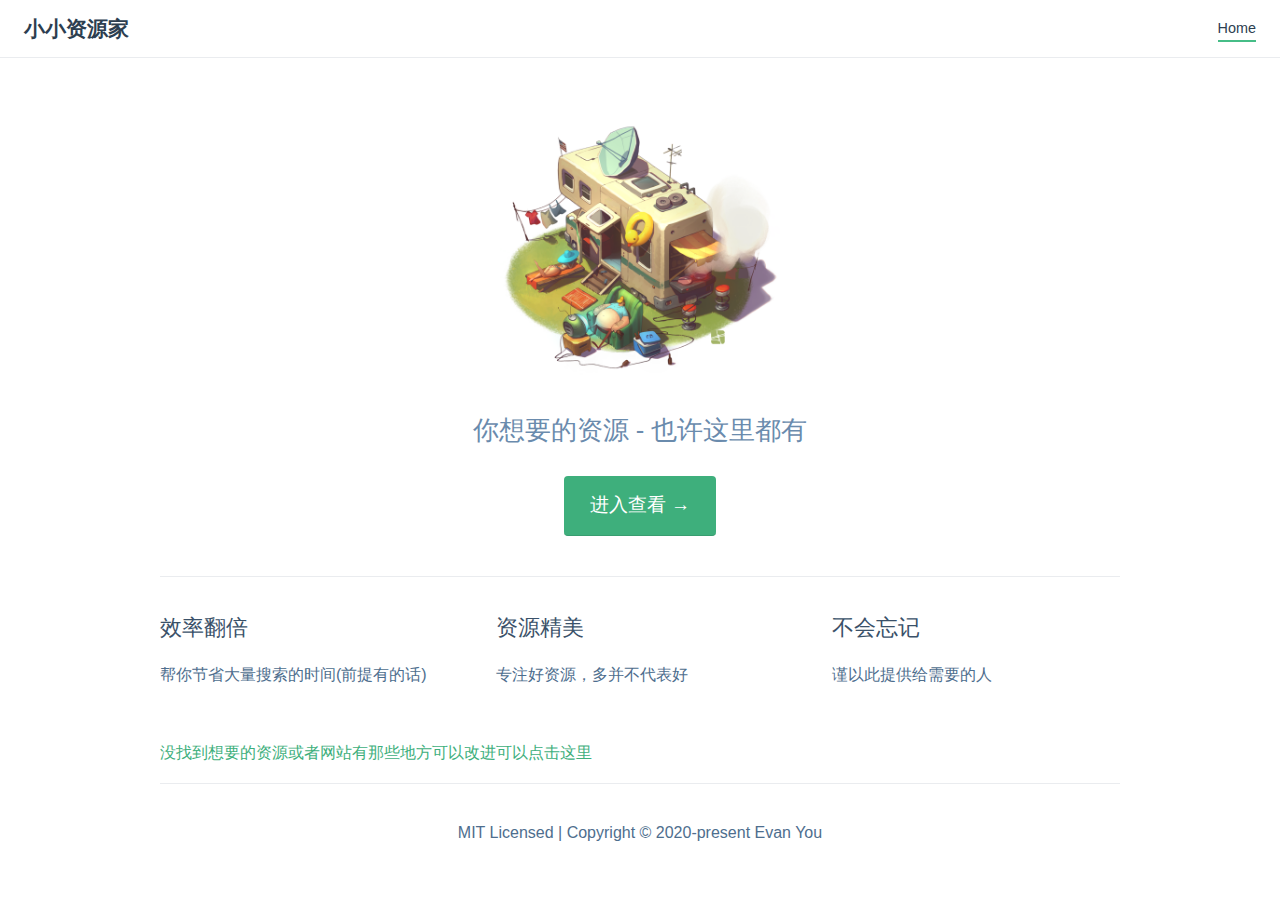
==== index.html @ be4386ac "1.0" ====
<!DOCTYPE html>
<html lang="en-US">
  <head>
    <meta charset="utf-8">
    <meta name="viewport" content="width=device-width,initial-scale=1">
    <title>小小资源家</title>
    <meta name="description" content="精而美">
    <meta name="generator" content="VuePress 1.3.1">
    
    
    <link rel="preload" href="/assets/css/0.styles.89083030.css" as="style"><link rel="preload" href="/assets/js/app.95649e53.js" as="script"><link rel="preload" href="/assets/js/2.fe399afa.js" as="script"><link rel="preload" href="/assets/js/7.064cb772.js" as="script"><link rel="prefetch" href="/assets/js/10.d269c599.js"><link rel="prefetch" href="/assets/js/3.1f2b46ae.js"><link rel="prefetch" href="/assets/js/4.24be1fda.js"><link rel="prefetch" href="/assets/js/5.bc35be57.js"><link rel="prefetch" href="/assets/js/6.298cbab0.js"><link rel="prefetch" href="/assets/js/8.de800bd0.js"><link rel="prefetch" href="/assets/js/9.6f086a22.js">
    <link rel="stylesheet" href="/assets/css/0.styles.89083030.css">
  </head>
  <body>
    <div id="app" data-server-rendered="true"><div class="theme-container no-sidebar"><header class="navbar"><div class="sidebar-button"><svg xmlns="http://www.w3.org/2000/svg" aria-hidden="true" role="img" viewBox="0 0 448 512" class="icon"><path fill="currentColor" d="M436 124H12c-6.627 0-12-5.373-12-12V80c0-6.627 5.373-12 12-12h424c6.627 0 12 5.373 12 12v32c0 6.627-5.373 12-12 12zm0 160H12c-6.627 0-12-5.373-12-12v-32c0-6.627 5.373-12 12-12h424c6.627 0 12 5.373 12 12v32c0 6.627-5.373 12-12 12zm0 160H12c-6.627 0-12-5.373-12-12v-32c0-6.627 5.373-12 12-12h424c6.627 0 12 5.373 12 12v32c0 6.627-5.373 12-12 12z"></path></svg></div> <a href="/" class="home-link router-link-exact-active router-link-active"><!----> <span class="site-name">小小资源家</span></a> <div class="links"><!----> <nav class="nav-links can-hide"><div class="nav-item"><a href="/" class="nav-link router-link-exact-active router-link-active">
  Home
</a></div> <!----></nav></div></header> <div class="sidebar-mask"></div> <aside class="sidebar"><nav class="nav-links"><div class="nav-item"><a href="/" class="nav-link router-link-exact-active router-link-active">
  Home
</a></div> <!----></nav>  <ul class="sidebar-links"><li><a href="/ENGLISH/english.html" class="sidebar-link">英语教程</a></li><li><section class="sidebar-group depth-0"><p class="sidebar-heading open"><span>数学</span> <!----></p> <ul class="sidebar-links sidebar-group-items"><li><a href="/" class="active sidebar-link">技巧</a></li></ul></section></li></ul> </aside> <main aria-labelledby="main-title" class="home"><header class="hero"><img src="/hero.png" alt="hero"> <!----> <p class="description">
      你想要的资源  -  也许这里都有
    </p> <p class="action"><a href="/ENGLISH/english.html" class="nav-link action-button">
  进入查看 →
</a></p></header> <div class="features"><div class="feature"><h2>效率翻倍</h2> <p>帮你节省大量搜索的时间(前提有的话)</p></div><div class="feature"><h2>资源精美</h2> <p>专注好资源，多并不代表好</p></div><div class="feature"><h2>不会忘记</h2> <p>谨以此提供给需要的人</p></div></div> <div class="theme-default-content custom content__default"><p><a href="/" class="router-link-exact-active router-link-active">没找到想要的资源或者网站有那些地方可以改进可以点击这里</a></p></div> <div class="footer">
    MIT Licensed | Copyright © 2020-present Evan You
  </div></main></div><div class="global-ui"></div></div>
    <script src="/assets/js/app.95649e53.js" defer></script><script src="/assets/js/2.fe399afa.js" defer></script><script src="/assets/js/7.064cb772.js" defer></script>
  </body>
</html>
---- assets/css/0.styles.89083030.css ----
#nprogress{pointer-events:none}#nprogress .bar{background:#3eaf7c;position:fixed;z-index:1031;top:0;left:0;width:100%;height:2px}#nprogress .peg{display:block;position:absolute;right:0;width:100px;height:100%;box-shadow:0 0 10px #3eaf7c,0 0 5px #3eaf7c;opacity:1;transform:rotate(3deg) translateY(-4px)}#nprogress .spinner{display:block;position:fixed;z-index:1031;top:15px;right:15px}#nprogress .spinner-icon{width:18px;height:18px;box-sizing:border-box;border-color:#3eaf7c transparent transparent #3eaf7c;border-style:solid;border-width:2px;border-radius:50%;-webkit-animation:nprogress-spinner .4s linear infinite;animation:nprogress-spinner .4s linear infinite}.nprogress-custom-parent{overflow:hidden;position:relative}.nprogress-custom-parent #nprogress .bar,.nprogress-custom-parent #nprogress .spinner{position:absolute}@-webkit-keyframes nprogress-spinner{0%{transform:rotate(0deg)}to{transform:rotate(1turn)}}@keyframes nprogress-spinner{0%{transform:rotate(0deg)}to{transform:rotate(1turn)}}.icon.outbound{color:#aaa;display:inline-block;vertical-align:middle;position:relative;top:-1px}.home{padding:3.6rem 2rem 0;max-width:960px;margin:0 auto;display:block}.home .hero{text-align:center}.home .hero img{max-width:100%;max-height:280px;display:block;margin:3rem auto 1.5rem}.home .hero h1{font-size:3rem}.home .hero .action,.home .hero .description,.home .hero h1{margin:1.8rem auto}.home .hero .description{max-width:35rem;font-size:1.6rem;line-height:1.3;color:#6a8bad}.home .hero .action-button{display:inline-block;font-size:1.2rem;color:#fff;background-color:#3eaf7c;padding:.8rem 1.6rem;border-radius:4px;transition:background-color .1s ease;box-sizing:border-box;border-bottom:1px solid #389d70}.home .hero .action-button:hover{background-color:#4abf8a}.home .features{border-top:1px solid #eaecef;padding:1.2rem 0;margin-top:2.5rem;display:flex;flex-wrap:wrap;align-items:flex-start;align-content:stretch;justify-content:space-between}.home .feature{flex-grow:1;flex-basis:30%;max-width:30%}.home .feature h2{font-size:1.4rem;font-weight:500;border-bottom:none;padding-bottom:0;color:#3a5169}.home .feature p{color:#4e6e8e}.home .footer{padding:2.5rem;border-top:1px solid #eaecef;text-align:center;color:#4e6e8e}@media (max-width:719px){.home .features{flex-direction:column}.home .feature{max-width:100%;padding:0 2.5rem}}@media (max-width:419px){.home{padding-left:1.5rem;padding-right:1.5rem}.home .hero img{max-height:210px;margin:2rem auto 1.2rem}.home .hero h1{font-size:2rem}.home .hero .action,.home .hero .description,.home .hero h1{margin:1.2rem auto}.home .hero .description{font-size:1.2rem}.home .hero .action-button{font-size:1rem;padding:.6rem 1.2rem}.home .feature h2{font-size:1.25rem}}.search-box{display:inline-block;position:relative;margin-right:1rem}.search-box input{cursor:text;width:10rem;height:2rem;color:#4e6e8e;display:inline-block;border:1px solid #cfd4db;border-radius:2rem;font-size:.9rem;line-height:2rem;padding:0 .5rem 0 2rem;outline:none;transition:all .2s ease;background:#fff url(/assets/img/search.83621669.svg) .6rem .5rem no-repeat;background-size:1rem}.search-box input:focus{cursor:auto;border-color:#3eaf7c}.search-box .suggestions{background:#fff;width:20rem;position:absolute;top:1.5rem;border:1px solid #cfd4db;border-radius:6px;padding:.4rem;list-style-type:none}.search-box .suggestions.align-right{right:0}.search-box .suggestion{line-height:1.4;padding:.4rem .6rem;border-radius:4px;cursor:pointer}.search-box .suggestion a{white-space:normal;color:#5d82a6}.search-box .suggestion a .page-title{font-weight:600}.search-box .suggestion a .header{font-size:.9em;margin-left:.25em}.search-box .suggestion.focused{background-color:#f3f4f5}.search-box .suggestion.focused a{color:#3eaf7c}@media (max-width:959px){.search-box input{cursor:pointer;width:0;border-color:transparent;position:relative}.search-box input:focus{cursor:text;left:0;width:10rem}}@media (-ms-high-contrast:none){.search-box input{height:2rem}}@media (max-width:959px) and (min-width:719px){.search-box .suggestions{left:0}}@media (max-width:719px){.search-box{margin-right:0}.search-box input{left:1rem}.search-box .suggestions{right:0}}@media (max-width:419px){.search-box .suggestions{width:calc(100vw - 4rem)}.search-box input:focus{width:8rem}}.sidebar-button{cursor:pointer;display:none;width:1.25rem;height:1.25rem;position:absolute;padding:.6rem;top:.6rem;left:1rem}.sidebar-button .icon{display:block;width:1.25rem;height:1.25rem}@media (max-width:719px){.sidebar-button{display:block}}.dropdown-enter,.dropdown-leave-to{height:0!important}.dropdown-wrapper{cursor:pointer}.dropdown-wrapper .dropdown-title{display:block;font-size:.9rem;font-family:inherit;cursor:inherit;padding:inherit;line-height:1.4rem;background:transparent;border:none;font-weight:500;color:#2c3e50}.dropdown-wrapper .dropdown-title:hover{border-color:transparent}.dropdown-wrapper .dropdown-title .arrow{vertical-align:middle;margin-top:-1px;margin-left:.4rem}.dropdown-wrapper .nav-dropdown .dropdown-item{color:inherit;line-height:1.7rem}.dropdown-wrapper .nav-dropdown .dropdown-item h4{margin:.45rem 0 0;border-top:1px solid #eee;padding:.45rem 1.5rem 0 1.25rem}.dropdown-wrapper .nav-dropdown .dropdown-item .dropdown-subitem-wrapper{padding:0;list-style:none}.dropdown-wrapper .nav-dropdown .dropdown-item .dropdown-subitem-wrapper .dropdown-subitem{font-size:.9em}.dropdown-wrapper .nav-dropdown .dropdown-item a{display:block;line-height:1.7rem;position:relative;border-bottom:none;font-weight:400;margin-bottom:0;padding:0 1.5rem 0 1.25rem}.dropdown-wrapper .nav-dropdown .dropdown-item a.router-link-active,.dropdown-wrapper .nav-dropdown .dropdown-item a:hover{color:#3eaf7c}.dropdown-wrapper .nav-dropdown .dropdown-item a.router-link-active:after{content:"";width:0;height:0;border-left:5px solid #3eaf7c;border-top:3px solid transparent;border-bottom:3px solid transparent;position:absolute;top:calc(50% - 2px);left:9px}.dropdown-wrapper .nav-dropdown .dropdown-item:first-child h4{margin-top:0;padding-top:0;border-top:0}@media (max-width:719px){.dropdown-wrapper.open .dropdown-title{margin-bottom:.5rem}.dropdown-wrapper .dropdown-title{font-weight:600;font-size:inherit}.dropdown-wrapper .dropdown-title:hover{color:#3eaf7c}.dropdown-wrapper .nav-dropdown{transition:height .1s ease-out;overflow:hidden}.dropdown-wrapper .nav-dropdown .dropdown-item h4{border-top:0;margin-top:0;padding-top:0}.dropdown-wrapper .nav-dropdown .dropdown-item>a,.dropdown-wrapper .nav-dropdown .dropdown-item h4{font-size:15px;line-height:2rem}.dropdown-wrapper .nav-dropdown .dropdown-item .dropdown-subitem{font-size:14px;padding-left:1rem}}@media (min-width:719px){.dropdown-wrapper{height:1.8rem}.dropdown-wrapper.open .nav-dropdown,.dropdown-wrapper:hover .nav-dropdown{display:block!important}.dropdown-wrapper.open:blur{display:none}.dropdown-wrapper .dropdown-title .arrow{border-left:4px solid transparent;border-right:4px solid transparent;border-top:6px solid #ccc;border-bottom:0}.dropdown-wrapper .nav-dropdown{display:none;height:auto!important;box-sizing:border-box;max-height:calc(100vh - 2.7rem);overflow-y:auto;position:absolute;top:100%;right:0;background-color:#fff;padding:.6rem 0;border:1px solid;border-color:#ddd #ddd #ccc;text-align:left;border-radius:.25rem;white-space:nowrap;margin:0}}.nav-links{display:inline-block}.nav-links a{line-height:1.4rem;color:inherit}.nav-links a.router-link-active,.nav-links a:hover{color:#3eaf7c}.nav-links .nav-item{position:relative;display:inline-block;margin-left:1.5rem;line-height:2rem}.nav-links .nav-item:first-child{margin-left:0}.nav-links .repo-link{margin-left:1.5rem}@media (max-width:719px){.nav-links .nav-item,.nav-links .repo-link{margin-left:0}}@media (min-width:719px){.nav-links a.router-link-active,.nav-links a:hover{color:#2c3e50}.nav-item>a:not(.external).router-link-active,.nav-item>a:not(.external):hover{margin-bottom:-2px;border-bottom:2px solid #46bd87}}.navbar{padding:.7rem 1.5rem;line-height:2.2rem}.navbar a,.navbar img,.navbar span{display:inline-block}.navbar .logo{height:2.2rem;min-width:2.2rem;margin-right:.8rem;vertical-align:top}.navbar .site-name{font-size:1.3rem;font-weight:600;color:#2c3e50;position:relative}.navbar .links{padding-left:1.5rem;box-sizing:border-box;background-color:#fff;white-space:nowrap;font-size:.9rem;position:absolute;right:1.5rem;top:.7rem;display:flex}.navbar .links .search-box{flex:0 0 auto;vertical-align:top}@media (max-width:719px){.navbar{padding-left:4rem}.navbar .can-hide{display:none}.navbar .links{padding-left:1.5rem}.navbar .site-name{width:calc(100vw - 9.4rem);overflow:hidden;white-space:nowrap;text-overflow:ellipsis}}.page-edit{max-width:740px;margin:0 auto;padding:2rem 2.5rem}@media (max-width:959px){.page-edit{padding:2rem}}@media (max-width:419px){.page-edit{padding:1.5rem}}.page-edit{padding-top:1rem;padding-bottom:1rem;overflow:auto}.page-edit .edit-link{display:inline-block}.page-edit .edit-link a{color:#4e6e8e;margin-right:.25rem}.page-edit .last-updated{float:right;font-size:.9em}.page-edit .last-updated .prefix{font-weight:500;color:#4e6e8e}.page-edit .last-updated .time{font-weight:400;color:#aaa}@media (max-width:719px){.page-edit .edit-link{margin-bottom:.5rem}.page-edit .last-updated{font-size:.8em;float:none;text-align:left}}.page-nav{max-width:740px;margin:0 auto;padding:2rem 2.5rem}@media (max-width:959px){.page-nav{padding:2rem}}@media (max-width:419px){.page-nav{padding:1.5rem}}.page-nav{padding-top:1rem;padding-bottom:0}.page-nav .inner{min-height:2rem;margin-top:0;border-top:1px solid #eaecef;padding-top:1rem;overflow:auto}.page-nav .next{float:right}.page{padding-bottom:2rem;display:block}.sidebar-group .sidebar-group{padding-left:.5em}.sidebar-group:not(.collapsable) .sidebar-heading:not(.clickable){cursor:auto;color:inherit}.sidebar-group.is-sub-group{padding-left:0}.sidebar-group.is-sub-group>.sidebar-heading{font-size:.95em;line-height:1.4;font-weight:400;padding-left:2rem}.sidebar-group.is-sub-group>.sidebar-heading:not(.clickable){opacity:.5}.sidebar-group.is-sub-group>.sidebar-group-items{padding-left:1rem}.sidebar-group.is-sub-group>.sidebar-group-items>li>.sidebar-link{font-size:.95em;border-left:none}.sidebar-group.depth-2>.sidebar-heading{border-left:none}.sidebar-heading{color:#2c3e50;transition:color .15s ease;cursor:pointer;font-size:1.1em;font-weight:700;padding:.35rem 1.5rem .35rem 1.25rem;width:100%;box-sizing:border-box;margin:0;border-left:.25rem solid transparent}.sidebar-heading.open,.sidebar-heading:hover{color:inherit}.sidebar-heading .arrow{position:relative;top:-.12em;left:.5em}.sidebar-heading.clickable.active{font-weight:600;color:#3eaf7c;border-left-color:#3eaf7c}.sidebar-heading.clickable:hover{color:#3eaf7c}.sidebar-group-items{transition:height .1s ease-out;font-size:.95em;overflow:hidden}.sidebar .sidebar-sub-headers{padding-left:1rem;font-size:.95em}a.sidebar-link{font-size:1em;font-weight:400;display:inline-block;color:#2c3e50;border-left:.25rem solid transparent;padding:.35rem 1rem .35rem 1.25rem;line-height:1.4;width:100%;box-sizing:border-box}a.sidebar-link:hover{color:#3eaf7c}a.sidebar-link.active{font-weight:600;color:#3eaf7c;border-left-color:#3eaf7c}.sidebar-group a.sidebar-link{padding-left:2rem}.sidebar-sub-headers a.sidebar-link{padding-top:.25rem;padding-bottom:.25rem;border-left:none}.sidebar-sub-headers a.sidebar-link.active{font-weight:500}.sidebar ul{padding:0;margin:0;list-style-type:none}.sidebar a{display:inline-block}.sidebar .nav-links{display:none;border-bottom:1px solid #eaecef;padding:.5rem 0 .75rem}.sidebar .nav-links a{font-weight:600}.sidebar .nav-links .nav-item,.sidebar .nav-links .repo-link{display:block;line-height:1.25rem;font-size:1.1em;padding:.5rem 0 .5rem 1.5rem}.sidebar>.sidebar-links{padding:1.5rem 0}.sidebar>.sidebar-links>li>a.sidebar-link{font-size:1.1em;line-height:1.7;font-weight:700}.sidebar>.sidebar-links>li:not(:first-child){margin-top:.75rem}@media (max-width:719px){.sidebar .nav-links{display:block}.sidebar .nav-links .dropdown-wrapper .nav-dropdown .dropdown-item a.router-link-active:after{top:calc(1rem - 2px)}.sidebar>.sidebar-links{padding:1rem 0}}code[class*=language-],pre[class*=language-]{color:#ccc;background:none;font-family:Consolas,Monaco,Andale Mono,Ubuntu Mono,monospace;font-size:1em;text-align:left;white-space:pre;word-spacing:normal;word-break:normal;word-wrap:normal;line-height:1.5;-moz-tab-size:4;-o-tab-size:4;tab-size:4;-webkit-hyphens:none;-ms-hyphens:none;hyphens:none}pre[class*=language-]{padding:1em;margin:.5em 0;overflow:auto}:not(pre)>code[class*=language-],pre[class*=language-]{background:#2d2d2d}:not(pre)>code[class*=language-]{padding:.1em;border-radius:.3em;white-space:normal}.token.block-comment,.token.cdata,.token.comment,.token.doctype,.token.prolog{color:#999}.token.punctuation{color:#ccc}.token.attr-name,.token.deleted,.token.namespace,.token.tag{color:#e2777a}.token.function-name{color:#6196cc}.token.boolean,.token.function,.token.number{color:#f08d49}.token.class-name,.token.constant,.token.property,.token.symbol{color:#f8c555}.token.atrule,.token.builtin,.token.important,.token.keyword,.token.selector{color:#cc99cd}.token.attr-value,.token.char,.token.regex,.token.string,.token.variable{color:#7ec699}.token.entity,.token.operator,.token.url{color:#67cdcc}.token.bold,.token.important{font-weight:700}.token.italic{font-style:italic}.token.entity{cursor:help}.token.inserted{color:green}.theme-default-content code{color:#476582;padding:.25rem .5rem;margin:0;font-size:.85em;background-color:rgba(27,31,35,.05);border-radius:3px}.theme-default-content code .token.deleted{color:#ec5975}.theme-default-content code .token.inserted{color:#3eaf7c}.theme-default-content pre,.theme-default-content pre[class*=language-]{line-height:1.4;padding:1.25rem 1.5rem;margin:.85rem 0;background-color:#282c34;border-radius:6px;overflow:auto}.theme-default-content pre[class*=language-] code,.theme-default-content pre code{color:#fff;padding:0;background-color:transparent;border-radius:0}div[class*=language-]{position:relative;background-color:#282c34;border-radius:6px}div[class*=language-] .highlight-lines{-webkit-user-select:none;-ms-user-select:none;user-select:none;padding-top:1.3rem;position:absolute;top:0;left:0;width:100%;line-height:1.4}div[class*=language-] .highlight-lines .highlighted{background-color:rgba(0,0,0,.66)}div[class*=language-] pre,div[class*=language-] pre[class*=language-]{background:transparent;position:relative;z-index:1}div[class*=language-]:before{position:absolute;z-index:3;top:.8em;right:1em;font-size:.75rem;color:hsla(0,0%,100%,.4)}div[class*=language-]:not(.line-numbers-mode) .line-numbers-wrapper{display:none}div[class*=language-].line-numbers-mode .highlight-lines .highlighted{position:relative}div[class*=language-].line-numbers-mode .highlight-lines .highlighted:before{content:" ";position:absolute;z-index:3;left:0;top:0;display:block;width:3.5rem;height:100%;background-color:rgba(0,0,0,.66)}div[class*=language-].line-numbers-mode pre{padding-left:4.5rem;vertical-align:middle}div[class*=language-].line-numbers-mode .line-numbers-wrapper{position:absolute;top:0;width:3.5rem;text-align:center;color:hsla(0,0%,100%,.3);padding:1.25rem 0;line-height:1.4}div[class*=language-].line-numbers-mode .line-numbers-wrapper br{-webkit-user-select:none;-ms-user-select:none;user-select:none}div[class*=language-].line-numbers-mode .line-numbers-wrapper .line-number{position:relative;z-index:4;-webkit-user-select:none;-ms-user-select:none;user-select:none;font-size:.85em}div[class*=language-].line-numbers-mode:after{content:"";position:absolute;z-index:2;top:0;left:0;width:3.5rem;height:100%;border-radius:6px 0 0 6px;border-right:1px solid rgba(0,0,0,.66);background-color:#282c34}div[class~=language-js]:before{content:"js"}div[class~=language-ts]:before{content:"ts"}div[class~=language-html]:before{content:"html"}div[class~=language-md]:before{content:"md"}div[class~=language-vue]:before{content:"vue"}div[class~=language-css]:before{content:"css"}div[class~=language-sass]:before{content:"sass"}div[class~=language-scss]:before{content:"scss"}div[class~=language-less]:before{content:"less"}div[class~=language-stylus]:before{content:"stylus"}div[class~=language-go]:before{content:"go"}div[class~=language-java]:before{content:"java"}div[class~=language-c]:before{content:"c"}div[class~=language-sh]:before{content:"sh"}div[class~=language-yaml]:before{content:"yaml"}div[class~=language-py]:before{content:"py"}div[class~=language-docker]:before{content:"docker"}div[class~=language-dockerfile]:before{content:"dockerfile"}div[class~=language-makefile]:before{content:"makefile"}div[class~=language-javascript]:before{content:"js"}div[class~=language-typescript]:before{content:"ts"}div[class~=language-markup]:before{content:"html"}div[class~=language-markdown]:before{content:"md"}div[class~=language-json]:before{content:"json"}div[class~=language-ruby]:before{content:"rb"}div[class~=language-python]:before{content:"py"}div[class~=language-bash]:before{content:"sh"}div[class~=language-php]:before{content:"php"}.custom-block .custom-block-title{font-weight:600;margin-bottom:-.4rem}.custom-block.danger,.custom-block.tip,.custom-block.warning{padding:.1rem 1.5rem;border-left-width:.5rem;border-left-style:solid;margin:1rem 0}.custom-block.tip{background-color:#f3f5f7;border-color:#42b983}.custom-block.warning{background-color:rgba(255,229,100,.3);border-color:#e7c000;color:#6b5900}.custom-block.warning .custom-block-title{color:#b29400}.custom-block.warning a{color:#2c3e50}.custom-block.danger{background-color:#ffe6e6;border-color:#c00;color:#4d0000}.custom-block.danger .custom-block-title{color:#900}.custom-block.danger a{color:#2c3e50}.custom-block.details{display:block;position:relative;border-radius:2px;margin:1.6em 0;padding:1.6em;background-color:#eee}.custom-block.details h4{margin-top:0}.custom-block.details figure:last-child,.custom-block.details p:last-child{margin-bottom:0;padding-bottom:0}.custom-block.details summary{outline:none;cursor:pointer}.arrow{display:inline-block;width:0;height:0}.arrow.up{border-bottom:6px solid #ccc}.arrow.down,.arrow.up{border-left:4px solid transparent;border-right:4px solid transparent}.arrow.down{border-top:6px solid #ccc}.arrow.right{border-left:6px solid #ccc}.arrow.left,.arrow.right{border-top:4px solid transparent;border-bottom:4px solid transparent}.arrow.left{border-right:6px solid #ccc}.theme-default-content:not(.custom){max-width:740px;margin:0 auto;padding:2rem 2.5rem}@media (max-width:959px){.theme-default-content:not(.custom){padding:2rem}}@media (max-width:419px){.theme-default-content:not(.custom){padding:1.5rem}}.table-of-contents .badge{vertical-align:middle}body,html{padding:0;margin:0;background-color:#fff}body{font-family:-apple-system,BlinkMacSystemFont,Segoe UI,Roboto,Oxygen,Ubuntu,Cantarell,Fira Sans,Droid Sans,Helvetica Neue,sans-serif;-webkit-font-smoothing:antialiased;-moz-osx-font-smoothing:grayscale;font-size:16px;color:#2c3e50}.page{padding-left:20rem}.navbar{z-index:20;right:0;height:3.6rem;background-color:#fff;box-sizing:border-box;border-bottom:1px solid #eaecef}.navbar,.sidebar-mask{position:fixed;top:0;left:0}.sidebar-mask{z-index:9;width:100vw;height:100vh;display:none}.sidebar{font-size:16px;background-color:#fff;width:20rem;position:fixed;z-index:10;margin:0;top:3.6rem;left:0;bottom:0;box-sizing:border-box;border-right:1px solid #eaecef;overflow-y:auto}.theme-default-content:not(.custom)>:first-child{margin-top:3.6rem}.theme-default-content:not(.custom) a:hover{text-decoration:underline}.theme-default-content:not(.custom) p.demo{padding:1rem 1.5rem;border:1px solid #ddd;border-radius:4px}.theme-default-content:not(.custom) img{max-width:100%}.theme-default-content.custom{padding:0;margin:0}.theme-default-content.custom img{max-width:100%}a{font-weight:500;text-decoration:none}a,p a code{color:#3eaf7c}p a code{font-weight:400}kbd{background:#eee;border:.15rem solid #ddd;border-bottom:.25rem solid #ddd;border-radius:.15rem;padding:0 .15em}blockquote{font-size:1rem;color:#999;border-left:.2rem solid #dfe2e5;margin:1rem 0;padding:.25rem 0 .25rem 1rem}blockquote>p{margin:0}ol,ul{padding-left:1.2em}strong{font-weight:600}h1,h2,h3,h4,h5,h6{font-weight:600;line-height:1.25}.theme-default-content:not(.custom)>h1,.theme-default-content:not(.custom)>h2,.theme-default-content:not(.custom)>h3,.theme-default-content:not(.custom)>h4,.theme-default-content:not(.custom)>h5,.theme-default-content:not(.custom)>h6{margin-top:-3.1rem;padding-top:4.6rem;margin-bottom:0}.theme-default-content:not(.custom)>h1:first-child,.theme-default-content:not(.custom)>h2:first-child,.theme-default-content:not(.custom)>h3:first-child,.theme-default-content:not(.custom)>h4:first-child,.theme-default-content:not(.custom)>h5:first-child,.theme-default-content:not(.custom)>h6:first-child{margin-top:-1.5rem;margin-bottom:1rem}.theme-default-content:not(.custom)>h1:first-child+.custom-block,.theme-default-content:not(.custom)>h1:first-child+p,.theme-default-content:not(.custom)>h1:first-child+pre,.theme-default-content:not(.custom)>h2:first-child+.custom-block,.theme-default-content:not(.custom)>h2:first-child+p,.theme-default-content:not(.custom)>h2:first-child+pre,.theme-default-content:not(.custom)>h3:first-child+.custom-block,.theme-default-content:not(.custom)>h3:first-child+p,.theme-default-content:not(.custom)>h3:first-child+pre,.theme-default-content:not(.custom)>h4:first-child+.custom-block,.theme-default-content:not(.custom)>h4:first-child+p,.theme-default-content:not(.custom)>h4:first-child+pre,.theme-default-content:not(.custom)>h5:first-child+.custom-block,.theme-default-content:not(.custom)>h5:first-child+p,.theme-default-content:not(.custom)>h5:first-child+pre,.theme-default-content:not(.custom)>h6:first-child+.custom-block,.theme-default-content:not(.custom)>h6:first-child+p,.theme-default-content:not(.custom)>h6:first-child+pre{margin-top:2rem}h1:hover .header-anchor,h2:hover .header-anchor,h3:hover .header-anchor,h4:hover .header-anchor,h5:hover .header-anchor,h6:hover .header-anchor{opacity:1}h1{font-size:2.2rem}h2{font-size:1.65rem;padding-bottom:.3rem;border-bottom:1px solid #eaecef}h3{font-size:1.35rem}a.header-anchor{font-size:.85em;float:left;margin-left:-.87em;padding-right:.23em;margin-top:.125em;opacity:0}a.header-anchor:hover{text-decoration:none}.line-number,code,kbd{font-family:source-code-pro,Menlo,Monaco,Consolas,Courier New,monospace}ol,p,ul{line-height:1.7}hr{border:0;border-top:1px solid #eaecef}table{border-collapse:collapse;margin:1rem 0;display:block;overflow-x:auto}tr{border-top:1px solid #dfe2e5}tr:nth-child(2n){background-color:#f6f8fa}td,th{border:1px solid #dfe2e5;padding:.6em 1em}.theme-container.sidebar-open .sidebar-mask{display:block}.theme-container.no-navbar .theme-default-content:not(.custom)>h1,.theme-container.no-navbar h2,.theme-container.no-navbar h3,.theme-container.no-navbar h4,.theme-container.no-navbar h5,.theme-container.no-navbar h6{margin-top:1.5rem;padding-top:0}.theme-container.no-navbar .sidebar{top:0}@media (min-width:720px){.theme-container.no-sidebar .sidebar{display:none}.theme-container.no-sidebar .page{padding-left:0}}@media (max-width:959px){.sidebar{font-size:15px;width:16.4rem}.page{padding-left:16.4rem}}@media (max-width:719px){.sidebar{top:0;padding-top:3.6rem;transform:translateX(-100%);transition:transform .2s ease}.page{padding-left:0}.theme-container.sidebar-open .sidebar{transform:translateX(0)}.theme-container.no-navbar .sidebar{padding-top:0}}@media (max-width:419px){h1{font-size:1.9rem}.theme-default-content div[class*=language-]{margin:.85rem -1.5rem;border-radius:0}}.content{font-size:30px}.theme-default-content:not(.custom){max-width:2000px;padding:0}.sidebar{width:17em}.page{padding-left:16em}@media screen and (orientation:portrait){.page{padding-left:0}.container{padding:0}}.container[data-v-691ed472]{display:flex;flex-wrap:wrap;justify-content:flex-start;list-style:none}.container li[data-v-691ed472]{width:30%;max-width:350px;min-width:320px;margin:.5em;box-shadow:0 2px 12px 0 rgba(0,0,0,.1);border-radius:3px;overflow:hidden}.imgBox[data-v-691ed472]{height:200px;overflow:hidden}.imgBox img[data-v-691ed472]{width:100%;min-height:200px}.padding-left[data-v-691ed472]{padding-left:.5em}.dateils[data-v-691ed472]{width:100%;height:100%;position:fixed;left:0;top:0;right:0;bottom:0;background:rgba(.1,.1,.1,.93)}.badge[data-v-26ebd6a3]{display:inline-block;font-size:14px;height:18px;line-height:18px;border-radius:3px;padding:0 6px;color:#fff}.badge.green[data-v-26ebd6a3],.badge.tip[data-v-26ebd6a3],.badge[data-v-26ebd6a3]{background-color:#42b983}.badge.error[data-v-26ebd6a3]{background-color:#da5961}.badge.warn[data-v-26ebd6a3],.badge.warning[data-v-26ebd6a3],.badge.yellow[data-v-26ebd6a3]{background-color:#e7c000}.badge+.badge[data-v-26ebd6a3]{margin-left:5px}
---- assets/css/0.styles.89083030.css ----
#nprogress{pointer-events:none}#nprogress .bar{background:#3eaf7c;position:fixed;z-index:1031;top:0;left:0;width:100%;height:2px}#nprogress .peg{display:block;position:absolute;right:0;width:100px;height:100%;box-shadow:0 0 10px #3eaf7c,0 0 5px #3eaf7c;opacity:1;transform:rotate(3deg) translateY(-4px)}#nprogress .spinner{display:block;position:fixed;z-index:1031;top:15px;right:15px}#nprogress .spinner-icon{width:18px;height:18px;box-sizing:border-box;border-color:#3eaf7c transparent transparent #3eaf7c;border-style:solid;border-width:2px;border-radius:50%;-webkit-animation:nprogress-spinner .4s linear infinite;animation:nprogress-spinner .4s linear infinite}.nprogress-custom-parent{overflow:hidden;position:relative}.nprogress-custom-parent #nprogress .bar,.nprogress-custom-parent #nprogress .spinner{position:absolute}@-webkit-keyframes nprogress-spinner{0%{transform:rotate(0deg)}to{transform:rotate(1turn)}}@keyframes nprogress-spinner{0%{transform:rotate(0deg)}to{transform:rotate(1turn)}}.icon.outbound{color:#aaa;display:inline-block;vertical-align:middle;position:relative;top:-1px}.home{padding:3.6rem 2rem 0;max-width:960px;margin:0 auto;display:block}.home .hero{text-align:center}.home .hero img{max-width:100%;max-height:280px;display:block;margin:3rem auto 1.5rem}.home .hero h1{font-size:3rem}.home .hero .action,.home .hero .description,.home .hero h1{margin:1.8rem auto}.home .hero .description{max-width:35rem;font-size:1.6rem;line-height:1.3;color:#6a8bad}.home .hero .action-button{display:inline-block;font-size:1.2rem;color:#fff;background-color:#3eaf7c;padding:.8rem 1.6rem;border-radius:4px;transition:background-color .1s ease;box-sizing:border-box;border-bottom:1px solid #389d70}.home .hero .action-button:hover{background-color:#4abf8a}.home .features{border-top:1px solid #eaecef;padding:1.2rem 0;margin-top:2.5rem;display:flex;flex-wrap:wrap;align-items:flex-start;align-content:stretch;justify-content:space-between}.home .feature{flex-grow:1;flex-basis:30%;max-width:30%}.home .feature h2{font-size:1.4rem;font-weight:500;border-bottom:none;padding-bottom:0;color:#3a5169}.home .feature p{color:#4e6e8e}.home .footer{padding:2.5rem;border-top:1px solid #eaecef;text-align:center;color:#4e6e8e}@media (max-width:719px){.home .features{flex-direction:column}.home .feature{max-width:100%;padding:0 2.5rem}}@media (max-width:419px){.home{padding-left:1.5rem;padding-right:1.5rem}.home .hero img{max-height:210px;margin:2rem auto 1.2rem}.home .hero h1{font-size:2rem}.home .hero .action,.home .hero .description,.home .hero h1{margin:1.2rem auto}.home .hero .description{font-size:1.2rem}.home .hero .action-button{font-size:1rem;padding:.6rem 1.2rem}.home .feature h2{font-size:1.25rem}}.search-box{display:inline-block;position:relative;margin-right:1rem}.search-box input{cursor:text;width:10rem;height:2rem;color:#4e6e8e;display:inline-block;border:1px solid #cfd4db;border-radius:2rem;font-size:.9rem;line-height:2rem;padding:0 .5rem 0 2rem;outline:none;transition:all .2s ease;background:#fff url(/assets/img/search.83621669.svg) .6rem .5rem no-repeat;background-size:1rem}.search-box input:focus{cursor:auto;border-color:#3eaf7c}.search-box .suggestions{background:#fff;width:20rem;position:absolute;top:1.5rem;border:1px solid #cfd4db;border-radius:6px;padding:.4rem;list-style-type:none}.search-box .suggestions.align-right{right:0}.search-box .suggestion{line-height:1.4;padding:.4rem .6rem;border-radius:4px;cursor:pointer}.search-box .suggestion a{white-space:normal;color:#5d82a6}.search-box .suggestion a .page-title{font-weight:600}.search-box .suggestion a .header{font-size:.9em;margin-left:.25em}.search-box .suggestion.focused{background-color:#f3f4f5}.search-box .suggestion.focused a{color:#3eaf7c}@media (max-width:959px){.search-box input{cursor:pointer;width:0;border-color:transparent;position:relative}.search-box input:focus{cursor:text;left:0;width:10rem}}@media (-ms-high-contrast:none){.search-box input{height:2rem}}@media (max-width:959px) and (min-width:719px){.search-box .suggestions{left:0}}@media (max-width:719px){.search-box{margin-right:0}.search-box input{left:1rem}.search-box .suggestions{right:0}}@media (max-width:419px){.search-box .suggestions{width:calc(100vw - 4rem)}.search-box input:focus{width:8rem}}.sidebar-button{cursor:pointer;display:none;width:1.25rem;height:1.25rem;position:absolute;padding:.6rem;top:.6rem;left:1rem}.sidebar-button .icon{display:block;width:1.25rem;height:1.25rem}@media (max-width:719px){.sidebar-button{display:block}}.dropdown-enter,.dropdown-leave-to{height:0!important}.dropdown-wrapper{cursor:pointer}.dropdown-wrapper .dropdown-title{display:block;font-size:.9rem;font-family:inherit;cursor:inherit;padding:inherit;line-height:1.4rem;background:transparent;border:none;font-weight:500;color:#2c3e50}.dropdown-wrapper .dropdown-title:hover{border-color:transparent}.dropdown-wrapper .dropdown-title .arrow{vertical-align:middle;margin-top:-1px;margin-left:.4rem}.dropdown-wrapper .nav-dropdown .dropdown-item{color:inherit;line-height:1.7rem}.dropdown-wrapper .nav-dropdown .dropdown-item h4{margin:.45rem 0 0;border-top:1px solid #eee;padding:.45rem 1.5rem 0 1.25rem}.dropdown-wrapper .nav-dropdown .dropdown-item .dropdown-subitem-wrapper{padding:0;list-style:none}.dropdown-wrapper .nav-dropdown .dropdown-item .dropdown-subitem-wrapper .dropdown-subitem{font-size:.9em}.dropdown-wrapper .nav-dropdown .dropdown-item a{display:block;line-height:1.7rem;position:relative;border-bottom:none;font-weight:400;margin-bottom:0;padding:0 1.5rem 0 1.25rem}.dropdown-wrapper .nav-dropdown .dropdown-item a.router-link-active,.dropdown-wrapper .nav-dropdown .dropdown-item a:hover{color:#3eaf7c}.dropdown-wrapper .nav-dropdown .dropdown-item a.router-link-active:after{content:"";width:0;height:0;border-left:5px solid #3eaf7c;border-top:3px solid transparent;border-bottom:3px solid transparent;position:absolute;top:calc(50% - 2px);left:9px}.dropdown-wrapper .nav-dropdown .dropdown-item:first-child h4{margin-top:0;padding-top:0;border-top:0}@media (max-width:719px){.dropdown-wrapper.open .dropdown-title{margin-bottom:.5rem}.dropdown-wrapper .dropdown-title{font-weight:600;font-size:inherit}.dropdown-wrapper .dropdown-title:hover{color:#3eaf7c}.dropdown-wrapper .nav-dropdown{transition:height .1s ease-out;overflow:hidden}.dropdown-wrapper .nav-dropdown .dropdown-item h4{border-top:0;margin-top:0;padding-top:0}.dropdown-wrapper .nav-dropdown .dropdown-item>a,.dropdown-wrapper .nav-dropdown .dropdown-item h4{font-size:15px;line-height:2rem}.dropdown-wrapper .nav-dropdown .dropdown-item .dropdown-subitem{font-size:14px;padding-left:1rem}}@media (min-width:719px){.dropdown-wrapper{height:1.8rem}.dropdown-wrapper.open .nav-dropdown,.dropdown-wrapper:hover .nav-dropdown{display:block!important}.dropdown-wrapper.open:blur{display:none}.dropdown-wrapper .dropdown-title .arrow{border-left:4px solid transparent;border-right:4px solid transparent;border-top:6px solid #ccc;border-bottom:0}.dropdown-wrapper .nav-dropdown{display:none;height:auto!important;box-sizing:border-box;max-height:calc(100vh - 2.7rem);overflow-y:auto;position:absolute;top:100%;right:0;background-color:#fff;padding:.6rem 0;border:1px solid;border-color:#ddd #ddd #ccc;text-align:left;border-radius:.25rem;white-space:nowrap;margin:0}}.nav-links{display:inline-block}.nav-links a{line-height:1.4rem;color:inherit}.nav-links a.router-link-active,.nav-links a:hover{color:#3eaf7c}.nav-links .nav-item{position:relative;display:inline-block;margin-left:1.5rem;line-height:2rem}.nav-links .nav-item:first-child{margin-left:0}.nav-links .repo-link{margin-left:1.5rem}@media (max-width:719px){.nav-links .nav-item,.nav-links .repo-link{margin-left:0}}@media (min-width:719px){.nav-links a.router-link-active,.nav-links a:hover{color:#2c3e50}.nav-item>a:not(.external).router-link-active,.nav-item>a:not(.external):hover{margin-bottom:-2px;border-bottom:2px solid #46bd87}}.navbar{padding:.7rem 1.5rem;line-height:2.2rem}.navbar a,.navbar img,.navbar span{display:inline-block}.navbar .logo{height:2.2rem;min-width:2.2rem;margin-right:.8rem;vertical-align:top}.navbar .site-name{font-size:1.3rem;font-weight:600;color:#2c3e50;position:relative}.navbar .links{padding-left:1.5rem;box-sizing:border-box;background-color:#fff;white-space:nowrap;font-size:.9rem;position:absolute;right:1.5rem;top:.7rem;display:flex}.navbar .links .search-box{flex:0 0 auto;vertical-align:top}@media (max-width:719px){.navbar{padding-left:4rem}.navbar .can-hide{display:none}.navbar .links{padding-left:1.5rem}.navbar .site-name{width:calc(100vw - 9.4rem);overflow:hidden;white-space:nowrap;text-overflow:ellipsis}}.page-edit{max-width:740px;margin:0 auto;padding:2rem 2.5rem}@media (max-width:959px){.page-edit{padding:2rem}}@media (max-width:419px){.page-edit{padding:1.5rem}}.page-edit{padding-top:1rem;padding-bottom:1rem;overflow:auto}.page-edit .edit-link{display:inline-block}.page-edit .edit-link a{color:#4e6e8e;margin-right:.25rem}.page-edit .last-updated{float:right;font-size:.9em}.page-edit .last-updated .prefix{font-weight:500;color:#4e6e8e}.page-edit .last-updated .time{font-weight:400;color:#aaa}@media (max-width:719px){.page-edit .edit-link{margin-bottom:.5rem}.page-edit .last-updated{font-size:.8em;float:none;text-align:left}}.page-nav{max-width:740px;margin:0 auto;padding:2rem 2.5rem}@media (max-width:959px){.page-nav{padding:2rem}}@media (max-width:419px){.page-nav{padding:1.5rem}}.page-nav{padding-top:1rem;padding-bottom:0}.page-nav .inner{min-height:2rem;margin-top:0;border-top:1px solid #eaecef;padding-top:1rem;overflow:auto}.page-nav .next{float:right}.page{padding-bottom:2rem;display:block}.sidebar-group .sidebar-group{padding-left:.5em}.sidebar-group:not(.collapsable) .sidebar-heading:not(.clickable){cursor:auto;color:inherit}.sidebar-group.is-sub-group{padding-left:0}.sidebar-group.is-sub-group>.sidebar-heading{font-size:.95em;line-height:1.4;font-weight:400;padding-left:2rem}.sidebar-group.is-sub-group>.sidebar-heading:not(.clickable){opacity:.5}.sidebar-group.is-sub-group>.sidebar-group-items{padding-left:1rem}.sidebar-group.is-sub-group>.sidebar-group-items>li>.sidebar-link{font-size:.95em;border-left:none}.sidebar-group.depth-2>.sidebar-heading{border-left:none}.sidebar-heading{color:#2c3e50;transition:color .15s ease;cursor:pointer;font-size:1.1em;font-weight:700;padding:.35rem 1.5rem .35rem 1.25rem;width:100%;box-sizing:border-box;margin:0;border-left:.25rem solid transparent}.sidebar-heading.open,.sidebar-heading:hover{color:inherit}.sidebar-heading .arrow{position:relative;top:-.12em;left:.5em}.sidebar-heading.clickable.active{font-weight:600;color:#3eaf7c;border-left-color:#3eaf7c}.sidebar-heading.clickable:hover{color:#3eaf7c}.sidebar-group-items{transition:height .1s ease-out;font-size:.95em;overflow:hidden}.sidebar .sidebar-sub-headers{padding-left:1rem;font-size:.95em}a.sidebar-link{font-size:1em;font-weight:400;display:inline-block;color:#2c3e50;border-left:.25rem solid transparent;padding:.35rem 1rem .35rem 1.25rem;line-height:1.4;width:100%;box-sizing:border-box}a.sidebar-link:hover{color:#3eaf7c}a.sidebar-link.active{font-weight:600;color:#3eaf7c;border-left-color:#3eaf7c}.sidebar-group a.sidebar-link{padding-left:2rem}.sidebar-sub-headers a.sidebar-link{padding-top:.25rem;padding-bottom:.25rem;border-left:none}.sidebar-sub-headers a.sidebar-link.active{font-weight:500}.sidebar ul{padding:0;margin:0;list-style-type:none}.sidebar a{display:inline-block}.sidebar .nav-links{display:none;border-bottom:1px solid #eaecef;padding:.5rem 0 .75rem}.sidebar .nav-links a{font-weight:600}.sidebar .nav-links .nav-item,.sidebar .nav-links .repo-link{display:block;line-height:1.25rem;font-size:1.1em;padding:.5rem 0 .5rem 1.5rem}.sidebar>.sidebar-links{padding:1.5rem 0}.sidebar>.sidebar-links>li>a.sidebar-link{font-size:1.1em;line-height:1.7;font-weight:700}.sidebar>.sidebar-links>li:not(:first-child){margin-top:.75rem}@media (max-width:719px){.sidebar .nav-links{display:block}.sidebar .nav-links .dropdown-wrapper .nav-dropdown .dropdown-item a.router-link-active:after{top:calc(1rem - 2px)}.sidebar>.sidebar-links{padding:1rem 0}}code[class*=language-],pre[class*=language-]{color:#ccc;background:none;font-family:Consolas,Monaco,Andale Mono,Ubuntu Mono,monospace;font-size:1em;text-align:left;white-space:pre;word-spacing:normal;word-break:normal;word-wrap:normal;line-height:1.5;-moz-tab-size:4;-o-tab-size:4;tab-size:4;-webkit-hyphens:none;-ms-hyphens:none;hyphens:none}pre[class*=language-]{padding:1em;margin:.5em 0;overflow:auto}:not(pre)>code[class*=language-],pre[class*=language-]{background:#2d2d2d}:not(pre)>code[class*=language-]{padding:.1em;border-radius:.3em;white-space:normal}.token.block-comment,.token.cdata,.token.comment,.token.doctype,.token.prolog{color:#999}.token.punctuation{color:#ccc}.token.attr-name,.token.deleted,.token.namespace,.token.tag{color:#e2777a}.token.function-name{color:#6196cc}.token.boolean,.token.function,.token.number{color:#f08d49}.token.class-name,.token.constant,.token.property,.token.symbol{color:#f8c555}.token.atrule,.token.builtin,.token.important,.token.keyword,.token.selector{color:#cc99cd}.token.attr-value,.token.char,.token.regex,.token.string,.token.variable{color:#7ec699}.token.entity,.token.operator,.token.url{color:#67cdcc}.token.bold,.token.important{font-weight:700}.token.italic{font-style:italic}.token.entity{cursor:help}.token.inserted{color:green}.theme-default-content code{color:#476582;padding:.25rem .5rem;margin:0;font-size:.85em;background-color:rgba(27,31,35,.05);border-radius:3px}.theme-default-content code .token.deleted{color:#ec5975}.theme-default-content code .token.inserted{color:#3eaf7c}.theme-default-content pre,.theme-default-content pre[class*=language-]{line-height:1.4;padding:1.25rem 1.5rem;margin:.85rem 0;background-color:#282c34;border-radius:6px;overflow:auto}.theme-default-content pre[class*=language-] code,.theme-default-content pre code{color:#fff;padding:0;background-color:transparent;border-radius:0}div[class*=language-]{position:relative;background-color:#282c34;border-radius:6px}div[class*=language-] .highlight-lines{-webkit-user-select:none;-ms-user-select:none;user-select:none;padding-top:1.3rem;position:absolute;top:0;left:0;width:100%;line-height:1.4}div[class*=language-] .highlight-lines .highlighted{background-color:rgba(0,0,0,.66)}div[class*=language-] pre,div[class*=language-] pre[class*=language-]{background:transparent;position:relative;z-index:1}div[class*=language-]:before{position:absolute;z-index:3;top:.8em;right:1em;font-size:.75rem;color:hsla(0,0%,100%,.4)}div[class*=language-]:not(.line-numbers-mode) .line-numbers-wrapper{display:none}div[class*=language-].line-numbers-mode .highlight-lines .highlighted{position:relative}div[class*=language-].line-numbers-mode .highlight-lines .highlighted:before{content:" ";position:absolute;z-index:3;left:0;top:0;display:block;width:3.5rem;height:100%;background-color:rgba(0,0,0,.66)}div[class*=language-].line-numbers-mode pre{padding-left:4.5rem;vertical-align:middle}div[class*=language-].line-numbers-mode .line-numbers-wrapper{position:absolute;top:0;width:3.5rem;text-align:center;color:hsla(0,0%,100%,.3);padding:1.25rem 0;line-height:1.4}div[class*=language-].line-numbers-mode .line-numbers-wrapper br{-webkit-user-select:none;-ms-user-select:none;user-select:none}div[class*=language-].line-numbers-mode .line-numbers-wrapper .line-number{position:relative;z-index:4;-webkit-user-select:none;-ms-user-select:none;user-select:none;font-size:.85em}div[class*=language-].line-numbers-mode:after{content:"";position:absolute;z-index:2;top:0;left:0;width:3.5rem;height:100%;border-radius:6px 0 0 6px;border-right:1px solid rgba(0,0,0,.66);background-color:#282c34}div[class~=language-js]:before{content:"js"}div[class~=language-ts]:before{content:"ts"}div[class~=language-html]:before{content:"html"}div[class~=language-md]:before{content:"md"}div[class~=language-vue]:before{content:"vue"}div[class~=language-css]:before{content:"css"}div[class~=language-sass]:before{content:"sass"}div[class~=language-scss]:before{content:"scss"}div[class~=language-less]:before{content:"less"}div[class~=language-stylus]:before{content:"stylus"}div[class~=language-go]:before{content:"go"}div[class~=language-java]:before{content:"java"}div[class~=language-c]:before{content:"c"}div[class~=language-sh]:before{content:"sh"}div[class~=language-yaml]:before{content:"yaml"}div[class~=language-py]:before{content:"py"}div[class~=language-docker]:before{content:"docker"}div[class~=language-dockerfile]:before{content:"dockerfile"}div[class~=language-makefile]:before{content:"makefile"}div[class~=language-javascript]:before{content:"js"}div[class~=language-typescript]:before{content:"ts"}div[class~=language-markup]:before{content:"html"}div[class~=language-markdown]:before{content:"md"}div[class~=language-json]:before{content:"json"}div[class~=language-ruby]:before{content:"rb"}div[class~=language-python]:before{content:"py"}div[class~=language-bash]:before{content:"sh"}div[class~=language-php]:before{content:"php"}.custom-block .custom-block-title{font-weight:600;margin-bottom:-.4rem}.custom-block.danger,.custom-block.tip,.custom-block.warning{padding:.1rem 1.5rem;border-left-width:.5rem;border-left-style:solid;margin:1rem 0}.custom-block.tip{background-color:#f3f5f7;border-color:#42b983}.custom-block.warning{background-color:rgba(255,229,100,.3);border-color:#e7c000;color:#6b5900}.custom-block.warning .custom-block-title{color:#b29400}.custom-block.warning a{color:#2c3e50}.custom-block.danger{background-color:#ffe6e6;border-color:#c00;color:#4d0000}.custom-block.danger .custom-block-title{color:#900}.custom-block.danger a{color:#2c3e50}.custom-block.details{display:block;position:relative;border-radius:2px;margin:1.6em 0;padding:1.6em;background-color:#eee}.custom-block.details h4{margin-top:0}.custom-block.details figure:last-child,.custom-block.details p:last-child{margin-bottom:0;padding-bottom:0}.custom-block.details summary{outline:none;cursor:pointer}.arrow{display:inline-block;width:0;height:0}.arrow.up{border-bottom:6px solid #ccc}.arrow.down,.arrow.up{border-left:4px solid transparent;border-right:4px solid transparent}.arrow.down{border-top:6px solid #ccc}.arrow.right{border-left:6px solid #ccc}.arrow.left,.arrow.right{border-top:4px solid transparent;border-bottom:4px solid transparent}.arrow.left{border-right:6px solid #ccc}.theme-default-content:not(.custom){max-width:740px;margin:0 auto;padding:2rem 2.5rem}@media (max-width:959px){.theme-default-content:not(.custom){padding:2rem}}@media (max-width:419px){.theme-default-content:not(.custom){padding:1.5rem}}.table-of-contents .badge{vertical-align:middle}body,html{padding:0;margin:0;background-color:#fff}body{font-family:-apple-system,BlinkMacSystemFont,Segoe UI,Roboto,Oxygen,Ubuntu,Cantarell,Fira Sans,Droid Sans,Helvetica Neue,sans-serif;-webkit-font-smoothing:antialiased;-moz-osx-font-smoothing:grayscale;font-size:16px;color:#2c3e50}.page{padding-left:20rem}.navbar{z-index:20;right:0;height:3.6rem;background-color:#fff;box-sizing:border-box;border-bottom:1px solid #eaecef}.navbar,.sidebar-mask{position:fixed;top:0;left:0}.sidebar-mask{z-index:9;width:100vw;height:100vh;display:none}.sidebar{font-size:16px;background-color:#fff;width:20rem;position:fixed;z-index:10;margin:0;top:3.6rem;left:0;bottom:0;box-sizing:border-box;border-right:1px solid #eaecef;overflow-y:auto}.theme-default-content:not(.custom)>:first-child{margin-top:3.6rem}.theme-default-content:not(.custom) a:hover{text-decoration:underline}.theme-default-content:not(.custom) p.demo{padding:1rem 1.5rem;border:1px solid #ddd;border-radius:4px}.theme-default-content:not(.custom) img{max-width:100%}.theme-default-content.custom{padding:0;margin:0}.theme-default-content.custom img{max-width:100%}a{font-weight:500;text-decoration:none}a,p a code{color:#3eaf7c}p a code{font-weight:400}kbd{background:#eee;border:.15rem solid #ddd;border-bottom:.25rem solid #ddd;border-radius:.15rem;padding:0 .15em}blockquote{font-size:1rem;color:#999;border-left:.2rem solid #dfe2e5;margin:1rem 0;padding:.25rem 0 .25rem 1rem}blockquote>p{margin:0}ol,ul{padding-left:1.2em}strong{font-weight:600}h1,h2,h3,h4,h5,h6{font-weight:600;line-height:1.25}.theme-default-content:not(.custom)>h1,.theme-default-content:not(.custom)>h2,.theme-default-content:not(.custom)>h3,.theme-default-content:not(.custom)>h4,.theme-default-content:not(.custom)>h5,.theme-default-content:not(.custom)>h6{margin-top:-3.1rem;padding-top:4.6rem;margin-bottom:0}.theme-default-content:not(.custom)>h1:first-child,.theme-default-content:not(.custom)>h2:first-child,.theme-default-content:not(.custom)>h3:first-child,.theme-default-content:not(.custom)>h4:first-child,.theme-default-content:not(.custom)>h5:first-child,.theme-default-content:not(.custom)>h6:first-child{margin-top:-1.5rem;margin-bottom:1rem}.theme-default-content:not(.custom)>h1:first-child+.custom-block,.theme-default-content:not(.custom)>h1:first-child+p,.theme-default-content:not(.custom)>h1:first-child+pre,.theme-default-content:not(.custom)>h2:first-child+.custom-block,.theme-default-content:not(.custom)>h2:first-child+p,.theme-default-content:not(.custom)>h2:first-child+pre,.theme-default-content:not(.custom)>h3:first-child+.custom-block,.theme-default-content:not(.custom)>h3:first-child+p,.theme-default-content:not(.custom)>h3:first-child+pre,.theme-default-content:not(.custom)>h4:first-child+.custom-block,.theme-default-content:not(.custom)>h4:first-child+p,.theme-default-content:not(.custom)>h4:first-child+pre,.theme-default-content:not(.custom)>h5:first-child+.custom-block,.theme-default-content:not(.custom)>h5:first-child+p,.theme-default-content:not(.custom)>h5:first-child+pre,.theme-default-content:not(.custom)>h6:first-child+.custom-block,.theme-default-content:not(.custom)>h6:first-child+p,.theme-default-content:not(.custom)>h6:first-child+pre{margin-top:2rem}h1:hover .header-anchor,h2:hover .header-anchor,h3:hover .header-anchor,h4:hover .header-anchor,h5:hover .header-anchor,h6:hover .header-anchor{opacity:1}h1{font-size:2.2rem}h2{font-size:1.65rem;padding-bottom:.3rem;border-bottom:1px solid #eaecef}h3{font-size:1.35rem}a.header-anchor{font-size:.85em;float:left;margin-left:-.87em;padding-right:.23em;margin-top:.125em;opacity:0}a.header-anchor:hover{text-decoration:none}.line-number,code,kbd{font-family:source-code-pro,Menlo,Monaco,Consolas,Courier New,monospace}ol,p,ul{line-height:1.7}hr{border:0;border-top:1px solid #eaecef}table{border-collapse:collapse;margin:1rem 0;display:block;overflow-x:auto}tr{border-top:1px solid #dfe2e5}tr:nth-child(2n){background-color:#f6f8fa}td,th{border:1px solid #dfe2e5;padding:.6em 1em}.theme-container.sidebar-open .sidebar-mask{display:block}.theme-container.no-navbar .theme-default-content:not(.custom)>h1,.theme-container.no-navbar h2,.theme-container.no-navbar h3,.theme-container.no-navbar h4,.theme-container.no-navbar h5,.theme-container.no-navbar h6{margin-top:1.5rem;padding-top:0}.theme-container.no-navbar .sidebar{top:0}@media (min-width:720px){.theme-container.no-sidebar .sidebar{display:none}.theme-container.no-sidebar .page{padding-left:0}}@media (max-width:959px){.sidebar{font-size:15px;width:16.4rem}.page{padding-left:16.4rem}}@media (max-width:719px){.sidebar{top:0;padding-top:3.6rem;transform:translateX(-100%);transition:transform .2s ease}.page{padding-left:0}.theme-container.sidebar-open .sidebar{transform:translateX(0)}.theme-container.no-navbar .sidebar{padding-top:0}}@media (max-width:419px){h1{font-size:1.9rem}.theme-default-content div[class*=language-]{margin:.85rem -1.5rem;border-radius:0}}.content{font-size:30px}.theme-default-content:not(.custom){max-width:2000px;padding:0}.sidebar{width:17em}.page{padding-left:16em}@media screen and (orientation:portrait){.page{padding-left:0}.container{padding:0}}.container[data-v-691ed472]{display:flex;flex-wrap:wrap;justify-content:flex-start;list-style:none}.container li[data-v-691ed472]{width:30%;max-width:350px;min-width:320px;margin:.5em;box-shadow:0 2px 12px 0 rgba(0,0,0,.1);border-radius:3px;overflow:hidden}.imgBox[data-v-691ed472]{height:200px;overflow:hidden}.imgBox img[data-v-691ed472]{width:100%;min-height:200px}.padding-left[data-v-691ed472]{padding-left:.5em}.dateils[data-v-691ed472]{width:100%;height:100%;position:fixed;left:0;top:0;right:0;bottom:0;background:rgba(.1,.1,.1,.93)}.badge[data-v-26ebd6a3]{display:inline-block;font-size:14px;height:18px;line-height:18px;border-radius:3px;padding:0 6px;color:#fff}.badge.green[data-v-26ebd6a3],.badge.tip[data-v-26ebd6a3],.badge[data-v-26ebd6a3]{background-color:#42b983}.badge.error[data-v-26ebd6a3]{background-color:#da5961}.badge.warn[data-v-26ebd6a3],.badge.warning[data-v-26ebd6a3],.badge.yellow[data-v-26ebd6a3]{background-color:#e7c000}.badge+.badge[data-v-26ebd6a3]{margin-left:5px}
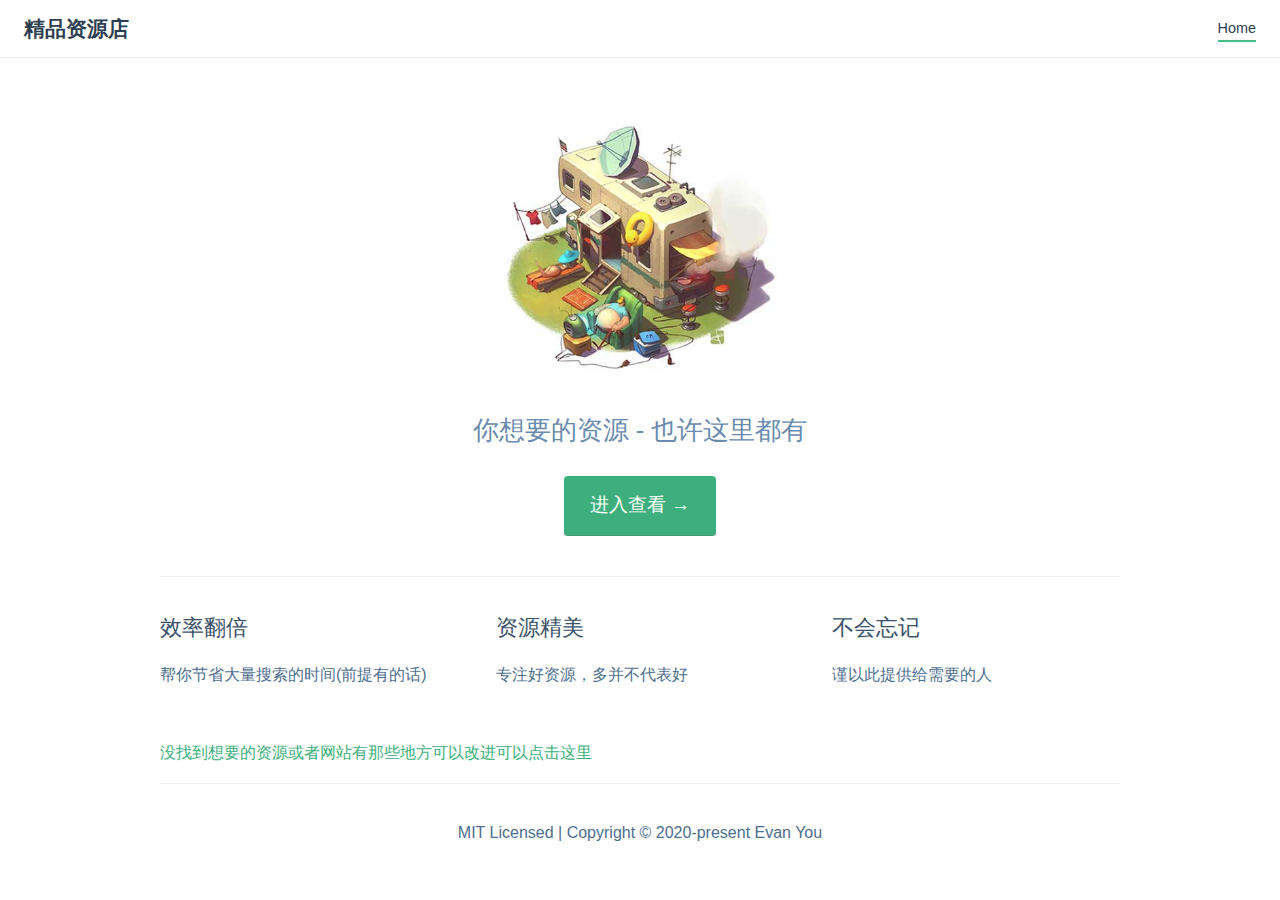
==== commit 539756f8: "1" ====
--- a/index.html
+++ b/index.html
@@ -3,26 +3,26 @@
   <head>
     <meta charset="utf-8">
     <meta name="viewport" content="width=device-width,initial-scale=1">
-    <title>小小资源家</title>
+    <title>精品资源店</title>
     <meta name="description" content="精而美">
     <meta name="generator" content="VuePress 1.3.1">
     
     
-    <link rel="preload" href="/assets/css/0.styles.89083030.css" as="style"><link rel="preload" href="/assets/js/app.95649e53.js" as="script"><link rel="preload" href="/assets/js/2.fe399afa.js" as="script"><link rel="preload" href="/assets/js/7.064cb772.js" as="script"><link rel="prefetch" href="/assets/js/10.d269c599.js"><link rel="prefetch" href="/assets/js/3.1f2b46ae.js"><link rel="prefetch" href="/assets/js/4.24be1fda.js"><link rel="prefetch" href="/assets/js/5.bc35be57.js"><link rel="prefetch" href="/assets/js/6.298cbab0.js"><link rel="prefetch" href="/assets/js/8.de800bd0.js"><link rel="prefetch" href="/assets/js/9.6f086a22.js">
-    <link rel="stylesheet" href="/assets/css/0.styles.89083030.css">
+    <link rel="preload" href="/assets/css/0.styles.782a688c.css" as="style"><link rel="preload" href="/assets/js/app.3bc03fb0.js" as="script"><link rel="preload" href="/assets/js/2.907ce853.js" as="script"><link rel="preload" href="/assets/js/8.57e8edaf.js" as="script"><link rel="prefetch" href="/assets/js/10.d269c599.js"><link rel="prefetch" href="/assets/js/3.bfa4f16b.js"><link rel="prefetch" href="/assets/js/4.4803c31a.js"><link rel="prefetch" href="/assets/js/5.55c30e3a.js"><link rel="prefetch" href="/assets/js/6.32fda166.js"><link rel="prefetch" href="/assets/js/7.7ecd601f.js"><link rel="prefetch" href="/assets/js/9.ac9a1827.js">
+    <link rel="stylesheet" href="/assets/css/0.styles.782a688c.css">
   </head>
   <body>
-    <div id="app" data-server-rendered="true"><div class="theme-container no-sidebar"><header class="navbar"><div class="sidebar-button"><svg xmlns="http://www.w3.org/2000/svg" aria-hidden="true" role="img" viewBox="0 0 448 512" class="icon"><path fill="currentColor" d="M436 124H12c-6.627 0-12-5.373-12-12V80c0-6.627 5.373-12 12-12h424c6.627 0 12 5.373 12 12v32c0 6.627-5.373 12-12 12zm0 160H12c-6.627 0-12-5.373-12-12v-32c0-6.627 5.373-12 12-12h424c6.627 0 12 5.373 12 12v32c0 6.627-5.373 12-12 12zm0 160H12c-6.627 0-12-5.373-12-12v-32c0-6.627 5.373-12 12-12h424c6.627 0 12 5.373 12 12v32c0 6.627-5.373 12-12 12z"></path></svg></div> <a href="/" class="home-link router-link-exact-active router-link-active"><!----> <span class="site-name">小小资源家</span></a> <div class="links"><!----> <nav class="nav-links can-hide"><div class="nav-item"><a href="/" class="nav-link router-link-exact-active router-link-active">
+    <div id="app" data-server-rendered="true"><div class="theme-container no-sidebar"><header class="navbar"><div class="sidebar-button"><svg xmlns="http://www.w3.org/2000/svg" aria-hidden="true" role="img" viewBox="0 0 448 512" class="icon"><path fill="currentColor" d="M436 124H12c-6.627 0-12-5.373-12-12V80c0-6.627 5.373-12 12-12h424c6.627 0 12 5.373 12 12v32c0 6.627-5.373 12-12 12zm0 160H12c-6.627 0-12-5.373-12-12v-32c0-6.627 5.373-12 12-12h424c6.627 0 12 5.373 12 12v32c0 6.627-5.373 12-12 12zm0 160H12c-6.627 0-12-5.373-12-12v-32c0-6.627 5.373-12 12-12h424c6.627 0 12 5.373 12 12v32c0 6.627-5.373 12-12 12z"></path></svg></div> <a href="/" class="home-link router-link-exact-active router-link-active"><!----> <span class="site-name">精品资源店</span></a> <div class="links"><!----> <nav class="nav-links can-hide"><div class="nav-item"><a href="/" class="nav-link router-link-exact-active router-link-active">
   Home
 </a></div> <!----></nav></div></header> <div class="sidebar-mask"></div> <aside class="sidebar"><nav class="nav-links"><div class="nav-item"><a href="/" class="nav-link router-link-exact-active router-link-active">
   Home
-</a></div> <!----></nav>  <ul class="sidebar-links"><li><a href="/ENGLISH/english.html" class="sidebar-link">英语教程</a></li><li><section class="sidebar-group depth-0"><p class="sidebar-heading open"><span>数学</span> <!----></p> <ul class="sidebar-links sidebar-group-items"><li><a href="/" class="active sidebar-link">技巧</a></li></ul></section></li></ul> </aside> <main aria-labelledby="main-title" class="home"><header class="hero"><img src="/hero.png" alt="hero"> <!----> <p class="description">
+</a></div> <!----></nav>  <ul class="sidebar-links"><li><a href="/ENGLISH/english.html" class="sidebar-link">英语教程</a></li><li><a href="/UNFILED/unfiled.html" class="sidebar-link">未分类</a></li></ul> </aside> <main aria-labelledby="main-title" class="home"><header class="hero"><img src="/hero.jpg" alt="hero"> <!----> <p class="description">
       你想要的资源  -  也许这里都有
     </p> <p class="action"><a href="/ENGLISH/english.html" class="nav-link action-button">
   进入查看 →
 </a></p></header> <div class="features"><div class="feature"><h2>效率翻倍</h2> <p>帮你节省大量搜索的时间(前提有的话)</p></div><div class="feature"><h2>资源精美</h2> <p>专注好资源，多并不代表好</p></div><div class="feature"><h2>不会忘记</h2> <p>谨以此提供给需要的人</p></div></div> <div class="theme-default-content custom content__default"><p><a href="/" class="router-link-exact-active router-link-active">没找到想要的资源或者网站有那些地方可以改进可以点击这里</a></p></div> <div class="footer">
     MIT Licensed | Copyright © 2020-present Evan You
   </div></main></div><div class="global-ui"></div></div>
-    <script src="/assets/js/app.95649e53.js" defer></script><script src="/assets/js/2.fe399afa.js" defer></script><script src="/assets/js/7.064cb772.js" defer></script>
+    <script src="/assets/js/app.3bc03fb0.js" defer></script><script src="/assets/js/2.907ce853.js" defer></script><script src="/assets/js/8.57e8edaf.js" defer></script>
   </body>
 </html>
--- a/assets/css/0.styles.782a688c.css
+++ b/assets/css/0.styles.782a688c.css
@@ -0,0 +1 @@
+#nprogress{pointer-events:none}#nprogress .bar{background:#3eaf7c;position:fixed;z-index:1031;top:0;left:0;width:100%;height:2px}#nprogress .peg{display:block;position:absolute;right:0;width:100px;height:100%;box-shadow:0 0 10px #3eaf7c,0 0 5px #3eaf7c;opacity:1;transform:rotate(3deg) translateY(-4px)}#nprogress .spinner{display:block;position:fixed;z-index:1031;top:15px;right:15px}#nprogress .spinner-icon{width:18px;height:18px;box-sizing:border-box;border-color:#3eaf7c transparent transparent #3eaf7c;border-style:solid;border-width:2px;border-radius:50%;-webkit-animation:nprogress-spinner .4s linear infinite;animation:nprogress-spinner .4s linear infinite}.nprogress-custom-parent{overflow:hidden;position:relative}.nprogress-custom-parent #nprogress .bar,.nprogress-custom-parent #nprogress .spinner{position:absolute}@-webkit-keyframes nprogress-spinner{0%{transform:rotate(0deg)}to{transform:rotate(1turn)}}@keyframes nprogress-spinner{0%{transform:rotate(0deg)}to{transform:rotate(1turn)}}.icon.outbound{color:#aaa;display:inline-block;vertical-align:middle;position:relative;top:-1px}.home{padding:3.6rem 2rem 0;max-width:960px;margin:0 auto;display:block}.home .hero{text-align:center}.home .hero img{max-width:100%;max-height:280px;display:block;margin:3rem auto 1.5rem}.home .hero h1{font-size:3rem}.home .hero .action,.home .hero .description,.home .hero h1{margin:1.8rem auto}.home .hero .description{max-width:35rem;font-size:1.6rem;line-height:1.3;color:#6a8bad}.home .hero .action-button{display:inline-block;font-size:1.2rem;color:#fff;background-color:#3eaf7c;padding:.8rem 1.6rem;border-radius:4px;transition:background-color .1s ease;box-sizing:border-box;border-bottom:1px solid #389d70}.home .hero .action-button:hover{background-color:#4abf8a}.home .features{border-top:1px solid #eaecef;padding:1.2rem 0;margin-top:2.5rem;display:flex;flex-wrap:wrap;align-items:flex-start;align-content:stretch;justify-content:space-between}.home .feature{flex-grow:1;flex-basis:30%;max-width:30%}.home .feature h2{font-size:1.4rem;font-weight:500;border-bottom:none;padding-bottom:0;color:#3a5169}.home .feature p{color:#4e6e8e}.home .footer{padding:2.5rem;border-top:1px solid #eaecef;text-align:center;color:#4e6e8e}@media (max-width:719px){.home .features{flex-direction:column}.home .feature{max-width:100%;padding:0 2.5rem}}@media (max-width:419px){.home{padding-left:1.5rem;padding-right:1.5rem}.home .hero img{max-height:210px;margin:2rem auto 1.2rem}.home .hero h1{font-size:2rem}.home .hero .action,.home .hero .description,.home .hero h1{margin:1.2rem auto}.home .hero .description{font-size:1.2rem}.home .hero .action-button{font-size:1rem;padding:.6rem 1.2rem}.home .feature h2{font-size:1.25rem}}.search-box{display:inline-block;position:relative;margin-right:1rem}.search-box input{cursor:text;width:10rem;height:2rem;color:#4e6e8e;display:inline-block;border:1px solid #cfd4db;border-radius:2rem;font-size:.9rem;line-height:2rem;padding:0 .5rem 0 2rem;outline:none;transition:all .2s ease;background:#fff url(/assets/img/search.83621669.svg) .6rem .5rem no-repeat;background-size:1rem}.search-box input:focus{cursor:auto;border-color:#3eaf7c}.search-box .suggestions{background:#fff;width:20rem;position:absolute;top:1.5rem;border:1px solid #cfd4db;border-radius:6px;padding:.4rem;list-style-type:none}.search-box .suggestions.align-right{right:0}.search-box .suggestion{line-height:1.4;padding:.4rem .6rem;border-radius:4px;cursor:pointer}.search-box .suggestion a{white-space:normal;color:#5d82a6}.search-box .suggestion a .page-title{font-weight:600}.search-box .suggestion a .header{font-size:.9em;margin-left:.25em}.search-box .suggestion.focused{background-color:#f3f4f5}.search-box .suggestion.focused a{color:#3eaf7c}@media (max-width:959px){.search-box input{cursor:pointer;width:0;border-color:transparent;position:relative}.search-box input:focus{cursor:text;left:0;width:10rem}}@media (-ms-high-contrast:none){.search-box input{height:2rem}}@media (max-width:959px) and (min-width:719px){.search-box .suggestions{left:0}}@media (max-width:719px){.search-box{margin-right:0}.search-box input{left:1rem}.search-box .suggestions{right:0}}@media (max-width:419px){.search-box .suggestions{width:calc(100vw - 4rem)}.search-box input:focus{width:8rem}}.sidebar-button{cursor:pointer;display:none;width:1.25rem;height:1.25rem;position:absolute;padding:.6rem;top:.6rem;left:1rem}.sidebar-button .icon{display:block;width:1.25rem;height:1.25rem}@media (max-width:719px){.sidebar-button{display:block}}.dropdown-enter,.dropdown-leave-to{height:0!important}.dropdown-wrapper{cursor:pointer}.dropdown-wrapper .dropdown-title{display:block;font-size:.9rem;font-family:inherit;cursor:inherit;padding:inherit;line-height:1.4rem;background:transparent;border:none;font-weight:500;color:#2c3e50}.dropdown-wrapper .dropdown-title:hover{border-color:transparent}.dropdown-wrapper .dropdown-title .arrow{vertical-align:middle;margin-top:-1px;margin-left:.4rem}.dropdown-wrapper .nav-dropdown .dropdown-item{color:inherit;line-height:1.7rem}.dropdown-wrapper .nav-dropdown .dropdown-item h4{margin:.45rem 0 0;border-top:1px solid #eee;padding:.45rem 1.5rem 0 1.25rem}.dropdown-wrapper .nav-dropdown .dropdown-item .dropdown-subitem-wrapper{padding:0;list-style:none}.dropdown-wrapper .nav-dropdown .dropdown-item .dropdown-subitem-wrapper .dropdown-subitem{font-size:.9em}.dropdown-wrapper .nav-dropdown .dropdown-item a{display:block;line-height:1.7rem;position:relative;border-bottom:none;font-weight:400;margin-bottom:0;padding:0 1.5rem 0 1.25rem}.dropdown-wrapper .nav-dropdown .dropdown-item a.router-link-active,.dropdown-wrapper .nav-dropdown .dropdown-item a:hover{color:#3eaf7c}.dropdown-wrapper .nav-dropdown .dropdown-item a.router-link-active:after{content:"";width:0;height:0;border-left:5px solid #3eaf7c;border-top:3px solid transparent;border-bottom:3px solid transparent;position:absolute;top:calc(50% - 2px);left:9px}.dropdown-wrapper .nav-dropdown .dropdown-item:first-child h4{margin-top:0;padding-top:0;border-top:0}@media (max-width:719px){.dropdown-wrapper.open .dropdown-title{margin-bottom:.5rem}.dropdown-wrapper .dropdown-title{font-weight:600;font-size:inherit}.dropdown-wrapper .dropdown-title:hover{color:#3eaf7c}.dropdown-wrapper .nav-dropdown{transition:height .1s ease-out;overflow:hidden}.dropdown-wrapper .nav-dropdown .dropdown-item h4{border-top:0;margin-top:0;padding-top:0}.dropdown-wrapper .nav-dropdown .dropdown-item>a,.dropdown-wrapper .nav-dropdown .dropdown-item h4{font-size:15px;line-height:2rem}.dropdown-wrapper .nav-dropdown .dropdown-item .dropdown-subitem{font-size:14px;padding-left:1rem}}@media (min-width:719px){.dropdown-wrapper{height:1.8rem}.dropdown-wrapper.open .nav-dropdown,.dropdown-wrapper:hover .nav-dropdown{display:block!important}.dropdown-wrapper.open:blur{display:none}.dropdown-wrapper .dropdown-title .arrow{border-left:4px solid transparent;border-right:4px solid transparent;border-top:6px solid #ccc;border-bottom:0}.dropdown-wrapper .nav-dropdown{display:none;height:auto!important;box-sizing:border-box;max-height:calc(100vh - 2.7rem);overflow-y:auto;position:absolute;top:100%;right:0;background-color:#fff;padding:.6rem 0;border:1px solid;border-color:#ddd #ddd #ccc;text-align:left;border-radius:.25rem;white-space:nowrap;margin:0}}.nav-links{display:inline-block}.nav-links a{line-height:1.4rem;color:inherit}.nav-links a.router-link-active,.nav-links a:hover{color:#3eaf7c}.nav-links .nav-item{position:relative;display:inline-block;margin-left:1.5rem;line-height:2rem}.nav-links .nav-item:first-child{margin-left:0}.nav-links .repo-link{margin-left:1.5rem}@media (max-width:719px){.nav-links .nav-item,.nav-links .repo-link{margin-left:0}}@media (min-width:719px){.nav-links a.router-link-active,.nav-links a:hover{color:#2c3e50}.nav-item>a:not(.external).router-link-active,.nav-item>a:not(.external):hover{margin-bottom:-2px;border-bottom:2px solid #46bd87}}.navbar{padding:.7rem 1.5rem;line-height:2.2rem}.navbar a,.navbar img,.navbar span{display:inline-block}.navbar .logo{height:2.2rem;min-width:2.2rem;margin-right:.8rem;vertical-align:top}.navbar .site-name{font-size:1.3rem;font-weight:600;color:#2c3e50;position:relative}.navbar .links{padding-left:1.5rem;box-sizing:border-box;background-color:#fff;white-space:nowrap;font-size:.9rem;position:absolute;right:1.5rem;top:.7rem;display:flex}.navbar .links .search-box{flex:0 0 auto;vertical-align:top}@media (max-width:719px){.navbar{padding-left:4rem}.navbar .can-hide{display:none}.navbar .links{padding-left:1.5rem}.navbar .site-name{width:calc(100vw - 9.4rem);overflow:hidden;white-space:nowrap;text-overflow:ellipsis}}.page-edit{max-width:740px;margin:0 auto;padding:2rem 2.5rem}@media (max-width:959px){.page-edit{padding:2rem}}@media (max-width:419px){.page-edit{padding:1.5rem}}.page-edit{padding-top:1rem;padding-bottom:1rem;overflow:auto}.page-edit .edit-link{display:inline-block}.page-edit .edit-link a{color:#4e6e8e;margin-right:.25rem}.page-edit .last-updated{float:right;font-size:.9em}.page-edit .last-updated .prefix{font-weight:500;color:#4e6e8e}.page-edit .last-updated .time{font-weight:400;color:#aaa}@media (max-width:719px){.page-edit .edit-link{margin-bottom:.5rem}.page-edit .last-updated{font-size:.8em;float:none;text-align:left}}.page-nav{max-width:740px;margin:0 auto;padding:2rem 2.5rem}@media (max-width:959px){.page-nav{padding:2rem}}@media (max-width:419px){.page-nav{padding:1.5rem}}.page-nav{padding-top:1rem;padding-bottom:0}.page-nav .inner{min-height:2rem;margin-top:0;border-top:1px solid #eaecef;padding-top:1rem;overflow:auto}.page-nav .next{float:right}.page{padding-bottom:2rem;display:block}.sidebar-group .sidebar-group{padding-left:.5em}.sidebar-group:not(.collapsable) .sidebar-heading:not(.clickable){cursor:auto;color:inherit}.sidebar-group.is-sub-group{padding-left:0}.sidebar-group.is-sub-group>.sidebar-heading{font-size:.95em;line-height:1.4;font-weight:400;padding-left:2rem}.sidebar-group.is-sub-group>.sidebar-heading:not(.clickable){opacity:.5}.sidebar-group.is-sub-group>.sidebar-group-items{padding-left:1rem}.sidebar-group.is-sub-group>.sidebar-group-items>li>.sidebar-link{font-size:.95em;border-left:none}.sidebar-group.depth-2>.sidebar-heading{border-left:none}.sidebar-heading{color:#2c3e50;transition:color .15s ease;cursor:pointer;font-size:1.1em;font-weight:700;padding:.35rem 1.5rem .35rem 1.25rem;width:100%;box-sizing:border-box;margin:0;border-left:.25rem solid transparent}.sidebar-heading.open,.sidebar-heading:hover{color:inherit}.sidebar-heading .arrow{position:relative;top:-.12em;left:.5em}.sidebar-heading.clickable.active{font-weight:600;color:#3eaf7c;border-left-color:#3eaf7c}.sidebar-heading.clickable:hover{color:#3eaf7c}.sidebar-group-items{transition:height .1s ease-out;font-size:.95em;overflow:hidden}.sidebar .sidebar-sub-headers{padding-left:1rem;font-size:.95em}a.sidebar-link{font-size:1em;font-weight:400;display:inline-block;color:#2c3e50;border-left:.25rem solid transparent;padding:.35rem 1rem .35rem 1.25rem;line-height:1.4;width:100%;box-sizing:border-box}a.sidebar-link:hover{color:#3eaf7c}a.sidebar-link.active{font-weight:600;color:#3eaf7c;border-left-color:#3eaf7c}.sidebar-group a.sidebar-link{padding-left:2rem}.sidebar-sub-headers a.sidebar-link{padding-top:.25rem;padding-bottom:.25rem;border-left:none}.sidebar-sub-headers a.sidebar-link.active{font-weight:500}.sidebar ul{padding:0;margin:0;list-style-type:none}.sidebar a{display:inline-block}.sidebar .nav-links{display:none;border-bottom:1px solid #eaecef;padding:.5rem 0 .75rem}.sidebar .nav-links a{font-weight:600}.sidebar .nav-links .nav-item,.sidebar .nav-links .repo-link{display:block;line-height:1.25rem;font-size:1.1em;padding:.5rem 0 .5rem 1.5rem}.sidebar>.sidebar-links{padding:1.5rem 0}.sidebar>.sidebar-links>li>a.sidebar-link{font-size:1.1em;line-height:1.7;font-weight:700}.sidebar>.sidebar-links>li:not(:first-child){margin-top:.75rem}@media (max-width:719px){.sidebar .nav-links{display:block}.sidebar .nav-links .dropdown-wrapper .nav-dropdown .dropdown-item a.router-link-active:after{top:calc(1rem - 2px)}.sidebar>.sidebar-links{padding:1rem 0}}code[class*=language-],pre[class*=language-]{color:#ccc;background:none;font-family:Consolas,Monaco,Andale Mono,Ubuntu Mono,monospace;font-size:1em;text-align:left;white-space:pre;word-spacing:normal;word-break:normal;word-wrap:normal;line-height:1.5;-moz-tab-size:4;-o-tab-size:4;tab-size:4;-webkit-hyphens:none;-ms-hyphens:none;hyphens:none}pre[class*=language-]{padding:1em;margin:.5em 0;overflow:auto}:not(pre)>code[class*=language-],pre[class*=language-]{background:#2d2d2d}:not(pre)>code[class*=language-]{padding:.1em;border-radius:.3em;white-space:normal}.token.block-comment,.token.cdata,.token.comment,.token.doctype,.token.prolog{color:#999}.token.punctuation{color:#ccc}.token.attr-name,.token.deleted,.token.namespace,.token.tag{color:#e2777a}.token.function-name{color:#6196cc}.token.boolean,.token.function,.token.number{color:#f08d49}.token.class-name,.token.constant,.token.property,.token.symbol{color:#f8c555}.token.atrule,.token.builtin,.token.important,.token.keyword,.token.selector{color:#cc99cd}.token.attr-value,.token.char,.token.regex,.token.string,.token.variable{color:#7ec699}.token.entity,.token.operator,.token.url{color:#67cdcc}.token.bold,.token.important{font-weight:700}.token.italic{font-style:italic}.token.entity{cursor:help}.token.inserted{color:green}.theme-default-content code{color:#476582;padding:.25rem .5rem;margin:0;font-size:.85em;background-color:rgba(27,31,35,.05);border-radius:3px}.theme-default-content code .token.deleted{color:#ec5975}.theme-default-content code .token.inserted{color:#3eaf7c}.theme-default-content pre,.theme-default-content pre[class*=language-]{line-height:1.4;padding:1.25rem 1.5rem;margin:.85rem 0;background-color:#282c34;border-radius:6px;overflow:auto}.theme-default-content pre[class*=language-] code,.theme-default-content pre code{color:#fff;padding:0;background-color:transparent;border-radius:0}div[class*=language-]{position:relative;background-color:#282c34;border-radius:6px}div[class*=language-] .highlight-lines{-webkit-user-select:none;-ms-user-select:none;user-select:none;padding-top:1.3rem;position:absolute;top:0;left:0;width:100%;line-height:1.4}div[class*=language-] .highlight-lines .highlighted{background-color:rgba(0,0,0,.66)}div[class*=language-] pre,div[class*=language-] pre[class*=language-]{background:transparent;position:relative;z-index:1}div[class*=language-]:before{position:absolute;z-index:3;top:.8em;right:1em;font-size:.75rem;color:hsla(0,0%,100%,.4)}div[class*=language-]:not(.line-numbers-mode) .line-numbers-wrapper{display:none}div[class*=language-].line-numbers-mode .highlight-lines .highlighted{position:relative}div[class*=language-].line-numbers-mode .highlight-lines .highlighted:before{content:" ";position:absolute;z-index:3;left:0;top:0;display:block;width:3.5rem;height:100%;background-color:rgba(0,0,0,.66)}div[class*=language-].line-numbers-mode pre{padding-left:4.5rem;vertical-align:middle}div[class*=language-].line-numbers-mode .line-numbers-wrapper{position:absolute;top:0;width:3.5rem;text-align:center;color:hsla(0,0%,100%,.3);padding:1.25rem 0;line-height:1.4}div[class*=language-].line-numbers-mode .line-numbers-wrapper br{-webkit-user-select:none;-ms-user-select:none;user-select:none}div[class*=language-].line-numbers-mode .line-numbers-wrapper .line-number{position:relative;z-index:4;-webkit-user-select:none;-ms-user-select:none;user-select:none;font-size:.85em}div[class*=language-].line-numbers-mode:after{content:"";position:absolute;z-index:2;top:0;left:0;width:3.5rem;height:100%;border-radius:6px 0 0 6px;border-right:1px solid rgba(0,0,0,.66);background-color:#282c34}div[class~=language-js]:before{content:"js"}div[class~=language-ts]:before{content:"ts"}div[class~=language-html]:before{content:"html"}div[class~=language-md]:before{content:"md"}div[class~=language-vue]:before{content:"vue"}div[class~=language-css]:before{content:"css"}div[class~=language-sass]:before{content:"sass"}div[class~=language-scss]:before{content:"scss"}div[class~=language-less]:before{content:"less"}div[class~=language-stylus]:before{content:"stylus"}div[class~=language-go]:before{content:"go"}div[class~=language-java]:before{content:"java"}div[class~=language-c]:before{content:"c"}div[class~=language-sh]:before{content:"sh"}div[class~=language-yaml]:before{content:"yaml"}div[class~=language-py]:before{content:"py"}div[class~=language-docker]:before{content:"docker"}div[class~=language-dockerfile]:before{content:"dockerfile"}div[class~=language-makefile]:before{content:"makefile"}div[class~=language-javascript]:before{content:"js"}div[class~=language-typescript]:before{content:"ts"}div[class~=language-markup]:before{content:"html"}div[class~=language-markdown]:before{content:"md"}div[class~=language-json]:before{content:"json"}div[class~=language-ruby]:before{content:"rb"}div[class~=language-python]:before{content:"py"}div[class~=language-bash]:before{content:"sh"}div[class~=language-php]:before{content:"php"}.custom-block .custom-block-title{font-weight:600;margin-bottom:-.4rem}.custom-block.danger,.custom-block.tip,.custom-block.warning{padding:.1rem 1.5rem;border-left-width:.5rem;border-left-style:solid;margin:1rem 0}.custom-block.tip{background-color:#f3f5f7;border-color:#42b983}.custom-block.warning{background-color:rgba(255,229,100,.3);border-color:#e7c000;color:#6b5900}.custom-block.warning .custom-block-title{color:#b29400}.custom-block.warning a{color:#2c3e50}.custom-block.danger{background-color:#ffe6e6;border-color:#c00;color:#4d0000}.custom-block.danger .custom-block-title{color:#900}.custom-block.danger a{color:#2c3e50}.custom-block.details{display:block;position:relative;border-radius:2px;margin:1.6em 0;padding:1.6em;background-color:#eee}.custom-block.details h4{margin-top:0}.custom-block.details figure:last-child,.custom-block.details p:last-child{margin-bottom:0;padding-bottom:0}.custom-block.details summary{outline:none;cursor:pointer}.arrow{display:inline-block;width:0;height:0}.arrow.up{border-bottom:6px solid #ccc}.arrow.down,.arrow.up{border-left:4px solid transparent;border-right:4px solid transparent}.arrow.down{border-top:6px solid #ccc}.arrow.right{border-left:6px solid #ccc}.arrow.left,.arrow.right{border-top:4px solid transparent;border-bottom:4px solid transparent}.arrow.left{border-right:6px solid #ccc}.theme-default-content:not(.custom){max-width:740px;margin:0 auto;padding:2rem 2.5rem}@media (max-width:959px){.theme-default-content:not(.custom){padding:2rem}}@media (max-width:419px){.theme-default-content:not(.custom){padding:1.5rem}}.table-of-contents .badge{vertical-align:middle}body,html{padding:0;margin:0;background-color:#fff}body{font-family:-apple-system,BlinkMacSystemFont,Segoe UI,Roboto,Oxygen,Ubuntu,Cantarell,Fira Sans,Droid Sans,Helvetica Neue,sans-serif;-webkit-font-smoothing:antialiased;-moz-osx-font-smoothing:grayscale;font-size:16px;color:#2c3e50}.page{padding-left:20rem}.navbar{z-index:20;right:0;height:3.6rem;background-color:#fff;box-sizing:border-box;border-bottom:1px solid #eaecef}.navbar,.sidebar-mask{position:fixed;top:0;left:0}.sidebar-mask{z-index:9;width:100vw;height:100vh;display:none}.sidebar{font-size:16px;background-color:#fff;width:20rem;position:fixed;z-index:10;margin:0;top:3.6rem;left:0;bottom:0;box-sizing:border-box;border-right:1px solid #eaecef;overflow-y:auto}.theme-default-content:not(.custom)>:first-child{margin-top:3.6rem}.theme-default-content:not(.custom) a:hover{text-decoration:underline}.theme-default-content:not(.custom) p.demo{padding:1rem 1.5rem;border:1px solid #ddd;border-radius:4px}.theme-default-content:not(.custom) img{max-width:100%}.theme-default-content.custom{padding:0;margin:0}.theme-default-content.custom img{max-width:100%}a{font-weight:500;text-decoration:none}a,p a code{color:#3eaf7c}p a code{font-weight:400}kbd{background:#eee;border:.15rem solid #ddd;border-bottom:.25rem solid #ddd;border-radius:.15rem;padding:0 .15em}blockquote{font-size:1rem;color:#999;border-left:.2rem solid #dfe2e5;margin:1rem 0;padding:.25rem 0 .25rem 1rem}blockquote>p{margin:0}ol,ul{padding-left:1.2em}strong{font-weight:600}h1,h2,h3,h4,h5,h6{font-weight:600;line-height:1.25}.theme-default-content:not(.custom)>h1,.theme-default-content:not(.custom)>h2,.theme-default-content:not(.custom)>h3,.theme-default-content:not(.custom)>h4,.theme-default-content:not(.custom)>h5,.theme-default-content:not(.custom)>h6{margin-top:-3.1rem;padding-top:4.6rem;margin-bottom:0}.theme-default-content:not(.custom)>h1:first-child,.theme-default-content:not(.custom)>h2:first-child,.theme-default-content:not(.custom)>h3:first-child,.theme-default-content:not(.custom)>h4:first-child,.theme-default-content:not(.custom)>h5:first-child,.theme-default-content:not(.custom)>h6:first-child{margin-top:-1.5rem;margin-bottom:1rem}.theme-default-content:not(.custom)>h1:first-child+.custom-block,.theme-default-content:not(.custom)>h1:first-child+p,.theme-default-content:not(.custom)>h1:first-child+pre,.theme-default-content:not(.custom)>h2:first-child+.custom-block,.theme-default-content:not(.custom)>h2:first-child+p,.theme-default-content:not(.custom)>h2:first-child+pre,.theme-default-content:not(.custom)>h3:first-child+.custom-block,.theme-default-content:not(.custom)>h3:first-child+p,.theme-default-content:not(.custom)>h3:first-child+pre,.theme-default-content:not(.custom)>h4:first-child+.custom-block,.theme-default-content:not(.custom)>h4:first-child+p,.theme-default-content:not(.custom)>h4:first-child+pre,.theme-default-content:not(.custom)>h5:first-child+.custom-block,.theme-default-content:not(.custom)>h5:first-child+p,.theme-default-content:not(.custom)>h5:first-child+pre,.theme-default-content:not(.custom)>h6:first-child+.custom-block,.theme-default-content:not(.custom)>h6:first-child+p,.theme-default-content:not(.custom)>h6:first-child+pre{margin-top:2rem}h1:hover .header-anchor,h2:hover .header-anchor,h3:hover .header-anchor,h4:hover .header-anchor,h5:hover .header-anchor,h6:hover .header-anchor{opacity:1}h1{font-size:2.2rem}h2{font-size:1.65rem;padding-bottom:.3rem;border-bottom:1px solid #eaecef}h3{font-size:1.35rem}a.header-anchor{font-size:.85em;float:left;margin-left:-.87em;padding-right:.23em;margin-top:.125em;opacity:0}a.header-anchor:hover{text-decoration:none}.line-number,code,kbd{font-family:source-code-pro,Menlo,Monaco,Consolas,Courier New,monospace}ol,p,ul{line-height:1.7}hr{border:0;border-top:1px solid #eaecef}table{border-collapse:collapse;margin:1rem 0;display:block;overflow-x:auto}tr{border-top:1px solid #dfe2e5}tr:nth-child(2n){background-color:#f6f8fa}td,th{border:1px solid #dfe2e5;padding:.6em 1em}.theme-container.sidebar-open .sidebar-mask{display:block}.theme-container.no-navbar .theme-default-content:not(.custom)>h1,.theme-container.no-navbar h2,.theme-container.no-navbar h3,.theme-container.no-navbar h4,.theme-container.no-navbar h5,.theme-container.no-navbar h6{margin-top:1.5rem;padding-top:0}.theme-container.no-navbar .sidebar{top:0}@media (min-width:720px){.theme-container.no-sidebar .sidebar{display:none}.theme-container.no-sidebar .page{padding-left:0}}@media (max-width:959px){.sidebar{font-size:15px;width:16.4rem}.page{padding-left:16.4rem}}@media (max-width:719px){.sidebar{top:0;padding-top:3.6rem;transform:translateX(-100%);transition:transform .2s ease}.page{padding-left:0}.theme-container.sidebar-open .sidebar{transform:translateX(0)}.theme-container.no-navbar .sidebar{padding-top:0}}@media (max-width:419px){h1{font-size:1.9rem}.theme-default-content div[class*=language-]{margin:.85rem -1.5rem;border-radius:0}}.content{font-size:30px}.theme-default-content:not(.custom){max-width:2000px;padding:0}.sidebar{width:17em}.page{padding-left:17em}@media screen and (orientation:portrait){.page{padding-left:0}.container{padding:0}}.container[data-v-19ad3710]{display:flex;flex-wrap:wrap;justify-content:flex-start;list-style:none}.container li[data-v-19ad3710]{width:30%;max-width:350px;min-width:320px;margin:.5em;box-shadow:0 2px 12px 0 rgba(0,0,0,.1);border-radius:3px;overflow:hidden}.imgBox[data-v-19ad3710]{height:200px;overflow:hidden}.imgBox img[data-v-19ad3710]{cursor:pointer;width:100%;min-height:200px}.fileTitle[data-v-19ad3710]{font-size:1.2em;font-weight:900;font-family:fz}.desc[data-v-19ad3710]::-moz-selection,.fileTitle[data-v-19ad3710]::-moz-selection{color:#fff;background:#49b785}.desc[data-v-19ad3710]::selection,.fileTitle[data-v-19ad3710]::selection{color:#fff;background:#49b785}.desc[data-v-19ad3710]{font-weight:600}.padding-left[data-v-19ad3710]{padding-left:.5em}.shenglue[data-v-19ad3710]{overflow:hidden;text-overflow:ellipsis;white-space:nowrap}.dateils[data-v-19ad3710]{width:100%;height:100%;position:fixed;left:0;top:0;right:0;bottom:0;background:rgba(.1,.1,.1,.93)}.sumbit[data-v-19ad3710]{display:flex;cursor:pointer;text-align:center;line-height:2em;color:#fff;background:#49b785}.sumbit div[data-v-19ad3710]:first-child{flex:2;border-right:1px dotted #fff}.sumbit div[data-v-19ad3710]:nth-child(2){flex:1;color:#fff!important}@font-face{font-family:fz;src:url(/title.ttf);font-weight:400;font-style:normal}.container[data-v-73734a51]{display:flex;flex-wrap:wrap;justify-content:flex-start;list-style:none}.container li[data-v-73734a51]{width:30%;max-width:350px;min-width:320px;margin:.5em;box-shadow:0 2px 12px 0 rgba(0,0,0,.1);border-radius:3px;overflow:hidden}.imgBox[data-v-73734a51]{height:200px;overflow:hidden}.imgBox img[data-v-73734a51]{cursor:pointer;width:100%;min-height:200px}.fileTitle[data-v-73734a51]{font-size:1.2em;font-weight:900;font-family:fz}.desc[data-v-73734a51]::-moz-selection,.fileTitle[data-v-73734a51]::-moz-selection{color:#fff;background:#49b785}.desc[data-v-73734a51]::selection,.fileTitle[data-v-73734a51]::selection{color:#fff;background:#49b785}.desc[data-v-73734a51]{font-weight:600}.padding-left[data-v-73734a51]{padding-left:.5em}.shenglue[data-v-73734a51]{overflow:hidden;text-overflow:ellipsis;white-space:nowrap}.dateils[data-v-73734a51]{width:100%;height:100%;position:fixed;left:0;top:0;right:0;bottom:0;background:rgba(.1,.1,.1,.93)}.sumbit[data-v-73734a51]{display:flex;cursor:pointer;text-align:center;line-height:2em;color:#fff;background:#49b785}.sumbit div[data-v-73734a51]:first-child{flex:2;border-right:1px dotted #fff}.sumbit div[data-v-73734a51]:nth-child(2){flex:1;color:#fff!important}.badge[data-v-26ebd6a3]{display:inline-block;font-size:14px;height:18px;line-height:18px;border-radius:3px;padding:0 6px;color:#fff}.badge.green[data-v-26ebd6a3],.badge.tip[data-v-26ebd6a3],.badge[data-v-26ebd6a3]{background-color:#42b983}.badge.error[data-v-26ebd6a3]{background-color:#da5961}.badge.warn[data-v-26ebd6a3],.badge.warning[data-v-26ebd6a3],.badge.yellow[data-v-26ebd6a3]{background-color:#e7c000}.badge+.badge[data-v-26ebd6a3]{margin-left:5px}--- a/assets/css/0.styles.782a688c.css
+++ b/assets/css/0.styles.782a688c.css
@@ -0,0 +1 @@
+#nprogress{pointer-events:none}#nprogress .bar{background:#3eaf7c;position:fixed;z-index:1031;top:0;left:0;width:100%;height:2px}#nprogress .peg{display:block;position:absolute;right:0;width:100px;height:100%;box-shadow:0 0 10px #3eaf7c,0 0 5px #3eaf7c;opacity:1;transform:rotate(3deg) translateY(-4px)}#nprogress .spinner{display:block;position:fixed;z-index:1031;top:15px;right:15px}#nprogress .spinner-icon{width:18px;height:18px;box-sizing:border-box;border-color:#3eaf7c transparent transparent #3eaf7c;border-style:solid;border-width:2px;border-radius:50%;-webkit-animation:nprogress-spinner .4s linear infinite;animation:nprogress-spinner .4s linear infinite}.nprogress-custom-parent{overflow:hidden;position:relative}.nprogress-custom-parent #nprogress .bar,.nprogress-custom-parent #nprogress .spinner{position:absolute}@-webkit-keyframes nprogress-spinner{0%{transform:rotate(0deg)}to{transform:rotate(1turn)}}@keyframes nprogress-spinner{0%{transform:rotate(0deg)}to{transform:rotate(1turn)}}.icon.outbound{color:#aaa;display:inline-block;vertical-align:middle;position:relative;top:-1px}.home{padding:3.6rem 2rem 0;max-width:960px;margin:0 auto;display:block}.home .hero{text-align:center}.home .hero img{max-width:100%;max-height:280px;display:block;margin:3rem auto 1.5rem}.home .hero h1{font-size:3rem}.home .hero .action,.home .hero .description,.home .hero h1{margin:1.8rem auto}.home .hero .description{max-width:35rem;font-size:1.6rem;line-height:1.3;color:#6a8bad}.home .hero .action-button{display:inline-block;font-size:1.2rem;color:#fff;background-color:#3eaf7c;padding:.8rem 1.6rem;border-radius:4px;transition:background-color .1s ease;box-sizing:border-box;border-bottom:1px solid #389d70}.home .hero .action-button:hover{background-color:#4abf8a}.home .features{border-top:1px solid #eaecef;padding:1.2rem 0;margin-top:2.5rem;display:flex;flex-wrap:wrap;align-items:flex-start;align-content:stretch;justify-content:space-between}.home .feature{flex-grow:1;flex-basis:30%;max-width:30%}.home .feature h2{font-size:1.4rem;font-weight:500;border-bottom:none;padding-bottom:0;color:#3a5169}.home .feature p{color:#4e6e8e}.home .footer{padding:2.5rem;border-top:1px solid #eaecef;text-align:center;color:#4e6e8e}@media (max-width:719px){.home .features{flex-direction:column}.home .feature{max-width:100%;padding:0 2.5rem}}@media (max-width:419px){.home{padding-left:1.5rem;padding-right:1.5rem}.home .hero img{max-height:210px;margin:2rem auto 1.2rem}.home .hero h1{font-size:2rem}.home .hero .action,.home .hero .description,.home .hero h1{margin:1.2rem auto}.home .hero .description{font-size:1.2rem}.home .hero .action-button{font-size:1rem;padding:.6rem 1.2rem}.home .feature h2{font-size:1.25rem}}.search-box{display:inline-block;position:relative;margin-right:1rem}.search-box input{cursor:text;width:10rem;height:2rem;color:#4e6e8e;display:inline-block;border:1px solid #cfd4db;border-radius:2rem;font-size:.9rem;line-height:2rem;padding:0 .5rem 0 2rem;outline:none;transition:all .2s ease;background:#fff url(/assets/img/search.83621669.svg) .6rem .5rem no-repeat;background-size:1rem}.search-box input:focus{cursor:auto;border-color:#3eaf7c}.search-box .suggestions{background:#fff;width:20rem;position:absolute;top:1.5rem;border:1px solid #cfd4db;border-radius:6px;padding:.4rem;list-style-type:none}.search-box .suggestions.align-right{right:0}.search-box .suggestion{line-height:1.4;padding:.4rem .6rem;border-radius:4px;cursor:pointer}.search-box .suggestion a{white-space:normal;color:#5d82a6}.search-box .suggestion a .page-title{font-weight:600}.search-box .suggestion a .header{font-size:.9em;margin-left:.25em}.search-box .suggestion.focused{background-color:#f3f4f5}.search-box .suggestion.focused a{color:#3eaf7c}@media (max-width:959px){.search-box input{cursor:pointer;width:0;border-color:transparent;position:relative}.search-box input:focus{cursor:text;left:0;width:10rem}}@media (-ms-high-contrast:none){.search-box input{height:2rem}}@media (max-width:959px) and (min-width:719px){.search-box .suggestions{left:0}}@media (max-width:719px){.search-box{margin-right:0}.search-box input{left:1rem}.search-box .suggestions{right:0}}@media (max-width:419px){.search-box .suggestions{width:calc(100vw - 4rem)}.search-box input:focus{width:8rem}}.sidebar-button{cursor:pointer;display:none;width:1.25rem;height:1.25rem;position:absolute;padding:.6rem;top:.6rem;left:1rem}.sidebar-button .icon{display:block;width:1.25rem;height:1.25rem}@media (max-width:719px){.sidebar-button{display:block}}.dropdown-enter,.dropdown-leave-to{height:0!important}.dropdown-wrapper{cursor:pointer}.dropdown-wrapper .dropdown-title{display:block;font-size:.9rem;font-family:inherit;cursor:inherit;padding:inherit;line-height:1.4rem;background:transparent;border:none;font-weight:500;color:#2c3e50}.dropdown-wrapper .dropdown-title:hover{border-color:transparent}.dropdown-wrapper .dropdown-title .arrow{vertical-align:middle;margin-top:-1px;margin-left:.4rem}.dropdown-wrapper .nav-dropdown .dropdown-item{color:inherit;line-height:1.7rem}.dropdown-wrapper .nav-dropdown .dropdown-item h4{margin:.45rem 0 0;border-top:1px solid #eee;padding:.45rem 1.5rem 0 1.25rem}.dropdown-wrapper .nav-dropdown .dropdown-item .dropdown-subitem-wrapper{padding:0;list-style:none}.dropdown-wrapper .nav-dropdown .dropdown-item .dropdown-subitem-wrapper .dropdown-subitem{font-size:.9em}.dropdown-wrapper .nav-dropdown .dropdown-item a{display:block;line-height:1.7rem;position:relative;border-bottom:none;font-weight:400;margin-bottom:0;padding:0 1.5rem 0 1.25rem}.dropdown-wrapper .nav-dropdown .dropdown-item a.router-link-active,.dropdown-wrapper .nav-dropdown .dropdown-item a:hover{color:#3eaf7c}.dropdown-wrapper .nav-dropdown .dropdown-item a.router-link-active:after{content:"";width:0;height:0;border-left:5px solid #3eaf7c;border-top:3px solid transparent;border-bottom:3px solid transparent;position:absolute;top:calc(50% - 2px);left:9px}.dropdown-wrapper .nav-dropdown .dropdown-item:first-child h4{margin-top:0;padding-top:0;border-top:0}@media (max-width:719px){.dropdown-wrapper.open .dropdown-title{margin-bottom:.5rem}.dropdown-wrapper .dropdown-title{font-weight:600;font-size:inherit}.dropdown-wrapper .dropdown-title:hover{color:#3eaf7c}.dropdown-wrapper .nav-dropdown{transition:height .1s ease-out;overflow:hidden}.dropdown-wrapper .nav-dropdown .dropdown-item h4{border-top:0;margin-top:0;padding-top:0}.dropdown-wrapper .nav-dropdown .dropdown-item>a,.dropdown-wrapper .nav-dropdown .dropdown-item h4{font-size:15px;line-height:2rem}.dropdown-wrapper .nav-dropdown .dropdown-item .dropdown-subitem{font-size:14px;padding-left:1rem}}@media (min-width:719px){.dropdown-wrapper{height:1.8rem}.dropdown-wrapper.open .nav-dropdown,.dropdown-wrapper:hover .nav-dropdown{display:block!important}.dropdown-wrapper.open:blur{display:none}.dropdown-wrapper .dropdown-title .arrow{border-left:4px solid transparent;border-right:4px solid transparent;border-top:6px solid #ccc;border-bottom:0}.dropdown-wrapper .nav-dropdown{display:none;height:auto!important;box-sizing:border-box;max-height:calc(100vh - 2.7rem);overflow-y:auto;position:absolute;top:100%;right:0;background-color:#fff;padding:.6rem 0;border:1px solid;border-color:#ddd #ddd #ccc;text-align:left;border-radius:.25rem;white-space:nowrap;margin:0}}.nav-links{display:inline-block}.nav-links a{line-height:1.4rem;color:inherit}.nav-links a.router-link-active,.nav-links a:hover{color:#3eaf7c}.nav-links .nav-item{position:relative;display:inline-block;margin-left:1.5rem;line-height:2rem}.nav-links .nav-item:first-child{margin-left:0}.nav-links .repo-link{margin-left:1.5rem}@media (max-width:719px){.nav-links .nav-item,.nav-links .repo-link{margin-left:0}}@media (min-width:719px){.nav-links a.router-link-active,.nav-links a:hover{color:#2c3e50}.nav-item>a:not(.external).router-link-active,.nav-item>a:not(.external):hover{margin-bottom:-2px;border-bottom:2px solid #46bd87}}.navbar{padding:.7rem 1.5rem;line-height:2.2rem}.navbar a,.navbar img,.navbar span{display:inline-block}.navbar .logo{height:2.2rem;min-width:2.2rem;margin-right:.8rem;vertical-align:top}.navbar .site-name{font-size:1.3rem;font-weight:600;color:#2c3e50;position:relative}.navbar .links{padding-left:1.5rem;box-sizing:border-box;background-color:#fff;white-space:nowrap;font-size:.9rem;position:absolute;right:1.5rem;top:.7rem;display:flex}.navbar .links .search-box{flex:0 0 auto;vertical-align:top}@media (max-width:719px){.navbar{padding-left:4rem}.navbar .can-hide{display:none}.navbar .links{padding-left:1.5rem}.navbar .site-name{width:calc(100vw - 9.4rem);overflow:hidden;white-space:nowrap;text-overflow:ellipsis}}.page-edit{max-width:740px;margin:0 auto;padding:2rem 2.5rem}@media (max-width:959px){.page-edit{padding:2rem}}@media (max-width:419px){.page-edit{padding:1.5rem}}.page-edit{padding-top:1rem;padding-bottom:1rem;overflow:auto}.page-edit .edit-link{display:inline-block}.page-edit .edit-link a{color:#4e6e8e;margin-right:.25rem}.page-edit .last-updated{float:right;font-size:.9em}.page-edit .last-updated .prefix{font-weight:500;color:#4e6e8e}.page-edit .last-updated .time{font-weight:400;color:#aaa}@media (max-width:719px){.page-edit .edit-link{margin-bottom:.5rem}.page-edit .last-updated{font-size:.8em;float:none;text-align:left}}.page-nav{max-width:740px;margin:0 auto;padding:2rem 2.5rem}@media (max-width:959px){.page-nav{padding:2rem}}@media (max-width:419px){.page-nav{padding:1.5rem}}.page-nav{padding-top:1rem;padding-bottom:0}.page-nav .inner{min-height:2rem;margin-top:0;border-top:1px solid #eaecef;padding-top:1rem;overflow:auto}.page-nav .next{float:right}.page{padding-bottom:2rem;display:block}.sidebar-group .sidebar-group{padding-left:.5em}.sidebar-group:not(.collapsable) .sidebar-heading:not(.clickable){cursor:auto;color:inherit}.sidebar-group.is-sub-group{padding-left:0}.sidebar-group.is-sub-group>.sidebar-heading{font-size:.95em;line-height:1.4;font-weight:400;padding-left:2rem}.sidebar-group.is-sub-group>.sidebar-heading:not(.clickable){opacity:.5}.sidebar-group.is-sub-group>.sidebar-group-items{padding-left:1rem}.sidebar-group.is-sub-group>.sidebar-group-items>li>.sidebar-link{font-size:.95em;border-left:none}.sidebar-group.depth-2>.sidebar-heading{border-left:none}.sidebar-heading{color:#2c3e50;transition:color .15s ease;cursor:pointer;font-size:1.1em;font-weight:700;padding:.35rem 1.5rem .35rem 1.25rem;width:100%;box-sizing:border-box;margin:0;border-left:.25rem solid transparent}.sidebar-heading.open,.sidebar-heading:hover{color:inherit}.sidebar-heading .arrow{position:relative;top:-.12em;left:.5em}.sidebar-heading.clickable.active{font-weight:600;color:#3eaf7c;border-left-color:#3eaf7c}.sidebar-heading.clickable:hover{color:#3eaf7c}.sidebar-group-items{transition:height .1s ease-out;font-size:.95em;overflow:hidden}.sidebar .sidebar-sub-headers{padding-left:1rem;font-size:.95em}a.sidebar-link{font-size:1em;font-weight:400;display:inline-block;color:#2c3e50;border-left:.25rem solid transparent;padding:.35rem 1rem .35rem 1.25rem;line-height:1.4;width:100%;box-sizing:border-box}a.sidebar-link:hover{color:#3eaf7c}a.sidebar-link.active{font-weight:600;color:#3eaf7c;border-left-color:#3eaf7c}.sidebar-group a.sidebar-link{padding-left:2rem}.sidebar-sub-headers a.sidebar-link{padding-top:.25rem;padding-bottom:.25rem;border-left:none}.sidebar-sub-headers a.sidebar-link.active{font-weight:500}.sidebar ul{padding:0;margin:0;list-style-type:none}.sidebar a{display:inline-block}.sidebar .nav-links{display:none;border-bottom:1px solid #eaecef;padding:.5rem 0 .75rem}.sidebar .nav-links a{font-weight:600}.sidebar .nav-links .nav-item,.sidebar .nav-links .repo-link{display:block;line-height:1.25rem;font-size:1.1em;padding:.5rem 0 .5rem 1.5rem}.sidebar>.sidebar-links{padding:1.5rem 0}.sidebar>.sidebar-links>li>a.sidebar-link{font-size:1.1em;line-height:1.7;font-weight:700}.sidebar>.sidebar-links>li:not(:first-child){margin-top:.75rem}@media (max-width:719px){.sidebar .nav-links{display:block}.sidebar .nav-links .dropdown-wrapper .nav-dropdown .dropdown-item a.router-link-active:after{top:calc(1rem - 2px)}.sidebar>.sidebar-links{padding:1rem 0}}code[class*=language-],pre[class*=language-]{color:#ccc;background:none;font-family:Consolas,Monaco,Andale Mono,Ubuntu Mono,monospace;font-size:1em;text-align:left;white-space:pre;word-spacing:normal;word-break:normal;word-wrap:normal;line-height:1.5;-moz-tab-size:4;-o-tab-size:4;tab-size:4;-webkit-hyphens:none;-ms-hyphens:none;hyphens:none}pre[class*=language-]{padding:1em;margin:.5em 0;overflow:auto}:not(pre)>code[class*=language-],pre[class*=language-]{background:#2d2d2d}:not(pre)>code[class*=language-]{padding:.1em;border-radius:.3em;white-space:normal}.token.block-comment,.token.cdata,.token.comment,.token.doctype,.token.prolog{color:#999}.token.punctuation{color:#ccc}.token.attr-name,.token.deleted,.token.namespace,.token.tag{color:#e2777a}.token.function-name{color:#6196cc}.token.boolean,.token.function,.token.number{color:#f08d49}.token.class-name,.token.constant,.token.property,.token.symbol{color:#f8c555}.token.atrule,.token.builtin,.token.important,.token.keyword,.token.selector{color:#cc99cd}.token.attr-value,.token.char,.token.regex,.token.string,.token.variable{color:#7ec699}.token.entity,.token.operator,.token.url{color:#67cdcc}.token.bold,.token.important{font-weight:700}.token.italic{font-style:italic}.token.entity{cursor:help}.token.inserted{color:green}.theme-default-content code{color:#476582;padding:.25rem .5rem;margin:0;font-size:.85em;background-color:rgba(27,31,35,.05);border-radius:3px}.theme-default-content code .token.deleted{color:#ec5975}.theme-default-content code .token.inserted{color:#3eaf7c}.theme-default-content pre,.theme-default-content pre[class*=language-]{line-height:1.4;padding:1.25rem 1.5rem;margin:.85rem 0;background-color:#282c34;border-radius:6px;overflow:auto}.theme-default-content pre[class*=language-] code,.theme-default-content pre code{color:#fff;padding:0;background-color:transparent;border-radius:0}div[class*=language-]{position:relative;background-color:#282c34;border-radius:6px}div[class*=language-] .highlight-lines{-webkit-user-select:none;-ms-user-select:none;user-select:none;padding-top:1.3rem;position:absolute;top:0;left:0;width:100%;line-height:1.4}div[class*=language-] .highlight-lines .highlighted{background-color:rgba(0,0,0,.66)}div[class*=language-] pre,div[class*=language-] pre[class*=language-]{background:transparent;position:relative;z-index:1}div[class*=language-]:before{position:absolute;z-index:3;top:.8em;right:1em;font-size:.75rem;color:hsla(0,0%,100%,.4)}div[class*=language-]:not(.line-numbers-mode) .line-numbers-wrapper{display:none}div[class*=language-].line-numbers-mode .highlight-lines .highlighted{position:relative}div[class*=language-].line-numbers-mode .highlight-lines .highlighted:before{content:" ";position:absolute;z-index:3;left:0;top:0;display:block;width:3.5rem;height:100%;background-color:rgba(0,0,0,.66)}div[class*=language-].line-numbers-mode pre{padding-left:4.5rem;vertical-align:middle}div[class*=language-].line-numbers-mode .line-numbers-wrapper{position:absolute;top:0;width:3.5rem;text-align:center;color:hsla(0,0%,100%,.3);padding:1.25rem 0;line-height:1.4}div[class*=language-].line-numbers-mode .line-numbers-wrapper br{-webkit-user-select:none;-ms-user-select:none;user-select:none}div[class*=language-].line-numbers-mode .line-numbers-wrapper .line-number{position:relative;z-index:4;-webkit-user-select:none;-ms-user-select:none;user-select:none;font-size:.85em}div[class*=language-].line-numbers-mode:after{content:"";position:absolute;z-index:2;top:0;left:0;width:3.5rem;height:100%;border-radius:6px 0 0 6px;border-right:1px solid rgba(0,0,0,.66);background-color:#282c34}div[class~=language-js]:before{content:"js"}div[class~=language-ts]:before{content:"ts"}div[class~=language-html]:before{content:"html"}div[class~=language-md]:before{content:"md"}div[class~=language-vue]:before{content:"vue"}div[class~=language-css]:before{content:"css"}div[class~=language-sass]:before{content:"sass"}div[class~=language-scss]:before{content:"scss"}div[class~=language-less]:before{content:"less"}div[class~=language-stylus]:before{content:"stylus"}div[class~=language-go]:before{content:"go"}div[class~=language-java]:before{content:"java"}div[class~=language-c]:before{content:"c"}div[class~=language-sh]:before{content:"sh"}div[class~=language-yaml]:before{content:"yaml"}div[class~=language-py]:before{content:"py"}div[class~=language-docker]:before{content:"docker"}div[class~=language-dockerfile]:before{content:"dockerfile"}div[class~=language-makefile]:before{content:"makefile"}div[class~=language-javascript]:before{content:"js"}div[class~=language-typescript]:before{content:"ts"}div[class~=language-markup]:before{content:"html"}div[class~=language-markdown]:before{content:"md"}div[class~=language-json]:before{content:"json"}div[class~=language-ruby]:before{content:"rb"}div[class~=language-python]:before{content:"py"}div[class~=language-bash]:before{content:"sh"}div[class~=language-php]:before{content:"php"}.custom-block .custom-block-title{font-weight:600;margin-bottom:-.4rem}.custom-block.danger,.custom-block.tip,.custom-block.warning{padding:.1rem 1.5rem;border-left-width:.5rem;border-left-style:solid;margin:1rem 0}.custom-block.tip{background-color:#f3f5f7;border-color:#42b983}.custom-block.warning{background-color:rgba(255,229,100,.3);border-color:#e7c000;color:#6b5900}.custom-block.warning .custom-block-title{color:#b29400}.custom-block.warning a{color:#2c3e50}.custom-block.danger{background-color:#ffe6e6;border-color:#c00;color:#4d0000}.custom-block.danger .custom-block-title{color:#900}.custom-block.danger a{color:#2c3e50}.custom-block.details{display:block;position:relative;border-radius:2px;margin:1.6em 0;padding:1.6em;background-color:#eee}.custom-block.details h4{margin-top:0}.custom-block.details figure:last-child,.custom-block.details p:last-child{margin-bottom:0;padding-bottom:0}.custom-block.details summary{outline:none;cursor:pointer}.arrow{display:inline-block;width:0;height:0}.arrow.up{border-bottom:6px solid #ccc}.arrow.down,.arrow.up{border-left:4px solid transparent;border-right:4px solid transparent}.arrow.down{border-top:6px solid #ccc}.arrow.right{border-left:6px solid #ccc}.arrow.left,.arrow.right{border-top:4px solid transparent;border-bottom:4px solid transparent}.arrow.left{border-right:6px solid #ccc}.theme-default-content:not(.custom){max-width:740px;margin:0 auto;padding:2rem 2.5rem}@media (max-width:959px){.theme-default-content:not(.custom){padding:2rem}}@media (max-width:419px){.theme-default-content:not(.custom){padding:1.5rem}}.table-of-contents .badge{vertical-align:middle}body,html{padding:0;margin:0;background-color:#fff}body{font-family:-apple-system,BlinkMacSystemFont,Segoe UI,Roboto,Oxygen,Ubuntu,Cantarell,Fira Sans,Droid Sans,Helvetica Neue,sans-serif;-webkit-font-smoothing:antialiased;-moz-osx-font-smoothing:grayscale;font-size:16px;color:#2c3e50}.page{padding-left:20rem}.navbar{z-index:20;right:0;height:3.6rem;background-color:#fff;box-sizing:border-box;border-bottom:1px solid #eaecef}.navbar,.sidebar-mask{position:fixed;top:0;left:0}.sidebar-mask{z-index:9;width:100vw;height:100vh;display:none}.sidebar{font-size:16px;background-color:#fff;width:20rem;position:fixed;z-index:10;margin:0;top:3.6rem;left:0;bottom:0;box-sizing:border-box;border-right:1px solid #eaecef;overflow-y:auto}.theme-default-content:not(.custom)>:first-child{margin-top:3.6rem}.theme-default-content:not(.custom) a:hover{text-decoration:underline}.theme-default-content:not(.custom) p.demo{padding:1rem 1.5rem;border:1px solid #ddd;border-radius:4px}.theme-default-content:not(.custom) img{max-width:100%}.theme-default-content.custom{padding:0;margin:0}.theme-default-content.custom img{max-width:100%}a{font-weight:500;text-decoration:none}a,p a code{color:#3eaf7c}p a code{font-weight:400}kbd{background:#eee;border:.15rem solid #ddd;border-bottom:.25rem solid #ddd;border-radius:.15rem;padding:0 .15em}blockquote{font-size:1rem;color:#999;border-left:.2rem solid #dfe2e5;margin:1rem 0;padding:.25rem 0 .25rem 1rem}blockquote>p{margin:0}ol,ul{padding-left:1.2em}strong{font-weight:600}h1,h2,h3,h4,h5,h6{font-weight:600;line-height:1.25}.theme-default-content:not(.custom)>h1,.theme-default-content:not(.custom)>h2,.theme-default-content:not(.custom)>h3,.theme-default-content:not(.custom)>h4,.theme-default-content:not(.custom)>h5,.theme-default-content:not(.custom)>h6{margin-top:-3.1rem;padding-top:4.6rem;margin-bottom:0}.theme-default-content:not(.custom)>h1:first-child,.theme-default-content:not(.custom)>h2:first-child,.theme-default-content:not(.custom)>h3:first-child,.theme-default-content:not(.custom)>h4:first-child,.theme-default-content:not(.custom)>h5:first-child,.theme-default-content:not(.custom)>h6:first-child{margin-top:-1.5rem;margin-bottom:1rem}.theme-default-content:not(.custom)>h1:first-child+.custom-block,.theme-default-content:not(.custom)>h1:first-child+p,.theme-default-content:not(.custom)>h1:first-child+pre,.theme-default-content:not(.custom)>h2:first-child+.custom-block,.theme-default-content:not(.custom)>h2:first-child+p,.theme-default-content:not(.custom)>h2:first-child+pre,.theme-default-content:not(.custom)>h3:first-child+.custom-block,.theme-default-content:not(.custom)>h3:first-child+p,.theme-default-content:not(.custom)>h3:first-child+pre,.theme-default-content:not(.custom)>h4:first-child+.custom-block,.theme-default-content:not(.custom)>h4:first-child+p,.theme-default-content:not(.custom)>h4:first-child+pre,.theme-default-content:not(.custom)>h5:first-child+.custom-block,.theme-default-content:not(.custom)>h5:first-child+p,.theme-default-content:not(.custom)>h5:first-child+pre,.theme-default-content:not(.custom)>h6:first-child+.custom-block,.theme-default-content:not(.custom)>h6:first-child+p,.theme-default-content:not(.custom)>h6:first-child+pre{margin-top:2rem}h1:hover .header-anchor,h2:hover .header-anchor,h3:hover .header-anchor,h4:hover .header-anchor,h5:hover .header-anchor,h6:hover .header-anchor{opacity:1}h1{font-size:2.2rem}h2{font-size:1.65rem;padding-bottom:.3rem;border-bottom:1px solid #eaecef}h3{font-size:1.35rem}a.header-anchor{font-size:.85em;float:left;margin-left:-.87em;padding-right:.23em;margin-top:.125em;opacity:0}a.header-anchor:hover{text-decoration:none}.line-number,code,kbd{font-family:source-code-pro,Menlo,Monaco,Consolas,Courier New,monospace}ol,p,ul{line-height:1.7}hr{border:0;border-top:1px solid #eaecef}table{border-collapse:collapse;margin:1rem 0;display:block;overflow-x:auto}tr{border-top:1px solid #dfe2e5}tr:nth-child(2n){background-color:#f6f8fa}td,th{border:1px solid #dfe2e5;padding:.6em 1em}.theme-container.sidebar-open .sidebar-mask{display:block}.theme-container.no-navbar .theme-default-content:not(.custom)>h1,.theme-container.no-navbar h2,.theme-container.no-navbar h3,.theme-container.no-navbar h4,.theme-container.no-navbar h5,.theme-container.no-navbar h6{margin-top:1.5rem;padding-top:0}.theme-container.no-navbar .sidebar{top:0}@media (min-width:720px){.theme-container.no-sidebar .sidebar{display:none}.theme-container.no-sidebar .page{padding-left:0}}@media (max-width:959px){.sidebar{font-size:15px;width:16.4rem}.page{padding-left:16.4rem}}@media (max-width:719px){.sidebar{top:0;padding-top:3.6rem;transform:translateX(-100%);transition:transform .2s ease}.page{padding-left:0}.theme-container.sidebar-open .sidebar{transform:translateX(0)}.theme-container.no-navbar .sidebar{padding-top:0}}@media (max-width:419px){h1{font-size:1.9rem}.theme-default-content div[class*=language-]{margin:.85rem -1.5rem;border-radius:0}}.content{font-size:30px}.theme-default-content:not(.custom){max-width:2000px;padding:0}.sidebar{width:17em}.page{padding-left:17em}@media screen and (orientation:portrait){.page{padding-left:0}.container{padding:0}}.container[data-v-19ad3710]{display:flex;flex-wrap:wrap;justify-content:flex-start;list-style:none}.container li[data-v-19ad3710]{width:30%;max-width:350px;min-width:320px;margin:.5em;box-shadow:0 2px 12px 0 rgba(0,0,0,.1);border-radius:3px;overflow:hidden}.imgBox[data-v-19ad3710]{height:200px;overflow:hidden}.imgBox img[data-v-19ad3710]{cursor:pointer;width:100%;min-height:200px}.fileTitle[data-v-19ad3710]{font-size:1.2em;font-weight:900;font-family:fz}.desc[data-v-19ad3710]::-moz-selection,.fileTitle[data-v-19ad3710]::-moz-selection{color:#fff;background:#49b785}.desc[data-v-19ad3710]::selection,.fileTitle[data-v-19ad3710]::selection{color:#fff;background:#49b785}.desc[data-v-19ad3710]{font-weight:600}.padding-left[data-v-19ad3710]{padding-left:.5em}.shenglue[data-v-19ad3710]{overflow:hidden;text-overflow:ellipsis;white-space:nowrap}.dateils[data-v-19ad3710]{width:100%;height:100%;position:fixed;left:0;top:0;right:0;bottom:0;background:rgba(.1,.1,.1,.93)}.sumbit[data-v-19ad3710]{display:flex;cursor:pointer;text-align:center;line-height:2em;color:#fff;background:#49b785}.sumbit div[data-v-19ad3710]:first-child{flex:2;border-right:1px dotted #fff}.sumbit div[data-v-19ad3710]:nth-child(2){flex:1;color:#fff!important}@font-face{font-family:fz;src:url(/title.ttf);font-weight:400;font-style:normal}.container[data-v-73734a51]{display:flex;flex-wrap:wrap;justify-content:flex-start;list-style:none}.container li[data-v-73734a51]{width:30%;max-width:350px;min-width:320px;margin:.5em;box-shadow:0 2px 12px 0 rgba(0,0,0,.1);border-radius:3px;overflow:hidden}.imgBox[data-v-73734a51]{height:200px;overflow:hidden}.imgBox img[data-v-73734a51]{cursor:pointer;width:100%;min-height:200px}.fileTitle[data-v-73734a51]{font-size:1.2em;font-weight:900;font-family:fz}.desc[data-v-73734a51]::-moz-selection,.fileTitle[data-v-73734a51]::-moz-selection{color:#fff;background:#49b785}.desc[data-v-73734a51]::selection,.fileTitle[data-v-73734a51]::selection{color:#fff;background:#49b785}.desc[data-v-73734a51]{font-weight:600}.padding-left[data-v-73734a51]{padding-left:.5em}.shenglue[data-v-73734a51]{overflow:hidden;text-overflow:ellipsis;white-space:nowrap}.dateils[data-v-73734a51]{width:100%;height:100%;position:fixed;left:0;top:0;right:0;bottom:0;background:rgba(.1,.1,.1,.93)}.sumbit[data-v-73734a51]{display:flex;cursor:pointer;text-align:center;line-height:2em;color:#fff;background:#49b785}.sumbit div[data-v-73734a51]:first-child{flex:2;border-right:1px dotted #fff}.sumbit div[data-v-73734a51]:nth-child(2){flex:1;color:#fff!important}.badge[data-v-26ebd6a3]{display:inline-block;font-size:14px;height:18px;line-height:18px;border-radius:3px;padding:0 6px;color:#fff}.badge.green[data-v-26ebd6a3],.badge.tip[data-v-26ebd6a3],.badge[data-v-26ebd6a3]{background-color:#42b983}.badge.error[data-v-26ebd6a3]{background-color:#da5961}.badge.warn[data-v-26ebd6a3],.badge.warning[data-v-26ebd6a3],.badge.yellow[data-v-26ebd6a3]{background-color:#e7c000}.badge+.badge[data-v-26ebd6a3]{margin-left:5px}